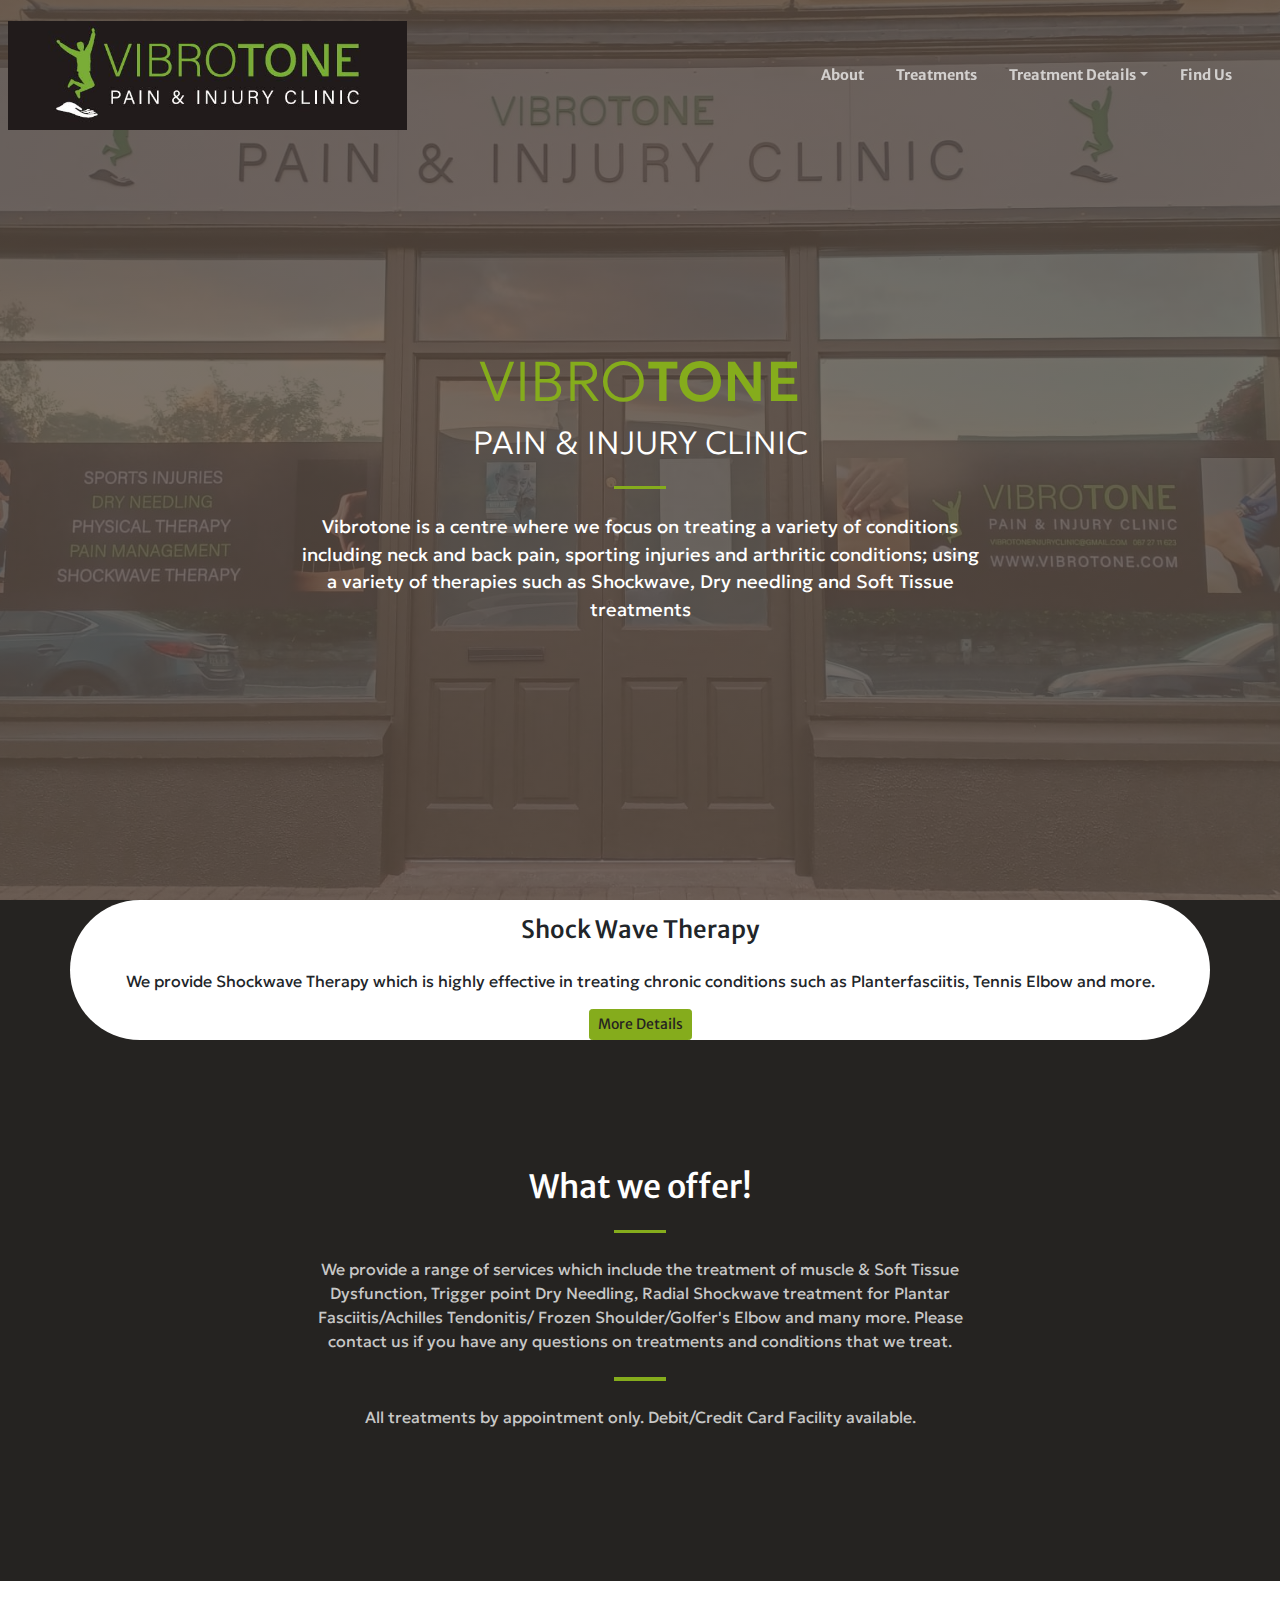
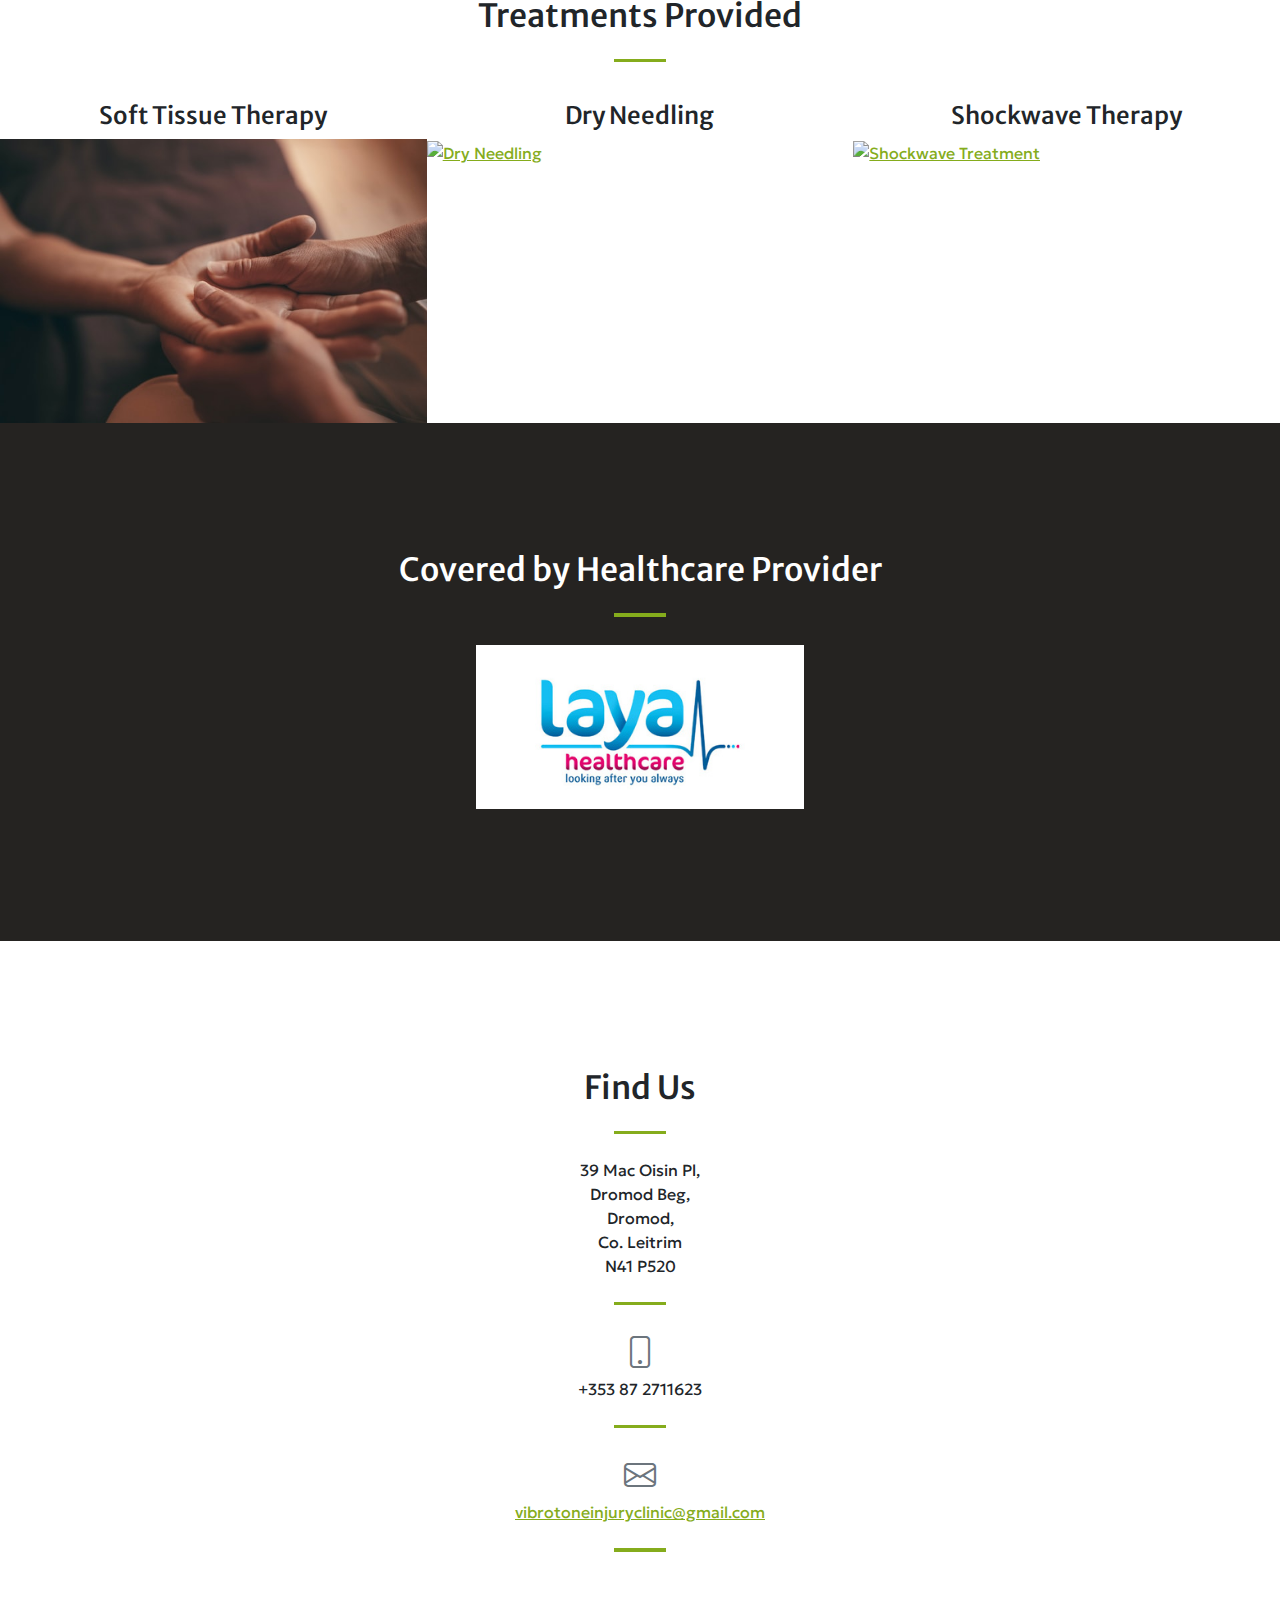
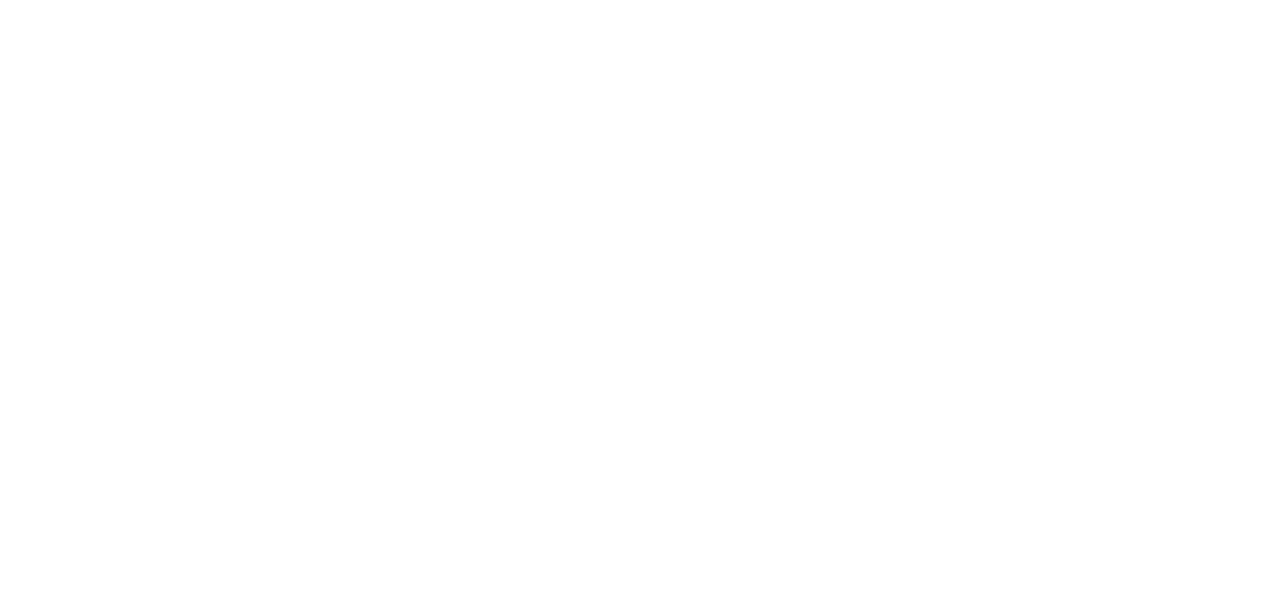
==== index.html @ 1db08a5d "save2" ====
<!DOCTYPE html>
<html lang="en">
    <head>
        <meta charset="utf-8" />
        <meta name="viewport" content="width=device-width, initial-scale=1, shrink-to-fit=no" />
        <meta name="description" content="Experience personalized care and rehabilitation at our leading physiotherapy clinic. Our expert therapist are dedicated to improving your mobility, relieving pain, and enhancing your overall well-being. Book your session today for a healthier, active lifestyle. " />
        <meta name="author" content="" />
        <title>Vibrotone.ie</title>
        <link rel="icon" type="image/png" sizes="32x32"  href="assets/favicon-32x32.png"/>
        <link rel="icon" type="image/png" sizes="16x16"  href="assets/favicon-16x16.png"/>
        <link rel="apple-touch-icon" sizes="180x180" href="assets/apple-touch-icon.png">
        
        <!-- Bootstrap Icons-->
        <link href="https://cdn.jsdelivr.net/npm/bootstrap-icons@1.5.0/font/bootstrap-icons.css" rel="stylesheet" />
        <!-- Google fonts-->
        <link href="https://fonts.googleapis.com/css?family=Merriweather+Sans:400,700,900" rel="stylesheet" />
        <link href="https://fonts.googleapis.com/css?family=Merriweather:100,200,400,300,300italic,400italic,700,700italic" rel="stylesheet" type="text/css" />
        <link href="https://fonts.googleapis.com/css2?family=Geologica:wght@100;200;300;400;500;600;700;800;900&display=swap" rel="stylesheet" type="text/css"/>
        <!-- SimpleLightbox plugin CSS-->
        <link href="https://cdnjs.cloudflare.com/ajax/libs/SimpleLightbox/2.1.0/simpleLightbox.min.css" rel="stylesheet" />
        <!-- Core theme CSS (includes Bootstrap)-->
        <link href="css/styles.css" rel="stylesheet" />
    </head>
    <body id="page-top">
        <!-- Navigation-->
        <nav class="navbar navbar-expand-lg navbar-light fixed-top py-3" id="mainNav">
            
                <a class="navbar-brand" href="#page-top">
                    <!--Club Logo-->
                    <img
                       src="assets/img/VibrotoneLogo.JPG"
                       class="d-inline-block logo"
                       alt="Vibrotone Logo"
                       loading="lazy"
                       
                       />
                 </a>
                 <div class="container px-4 px-lg-5">
                <!--  <a class="navbar-brand" href="#page-top">VIBROTONE Pain & Injury Clinic</a> -->
                <button class="navbar-toggler navbar-toggler-right" type="button" data-bs-toggle="collapse" data-bs-target="#navbarResponsive" aria-controls="navbarResponsive" aria-expanded="false" aria-label="Toggle navigation"><span class="navbar-toggler-icon"></span></button>
                <div class="collapse navbar-collapse" id="navbarResponsive">
                    <ul class="navbar-nav ms-auto my-2 my-lg-0">
                        <li class="nav-item"><a class="nav-link" href="#about">About</a></li>
            <!--            <li class="nav-item"><a class="nav-link" href="#services">COVID Safety</a></li>   -->
                        <li class="nav-item"><a class="nav-link" href="#treatments">Treatments</a></li>
                        <li class="nav-item dropdown treatment-nav">
                            <a class="nav-link dropdown-toggle" data-bs-toggle="dropdown" href="index.html#treatments" id="navbarDropdownMenuLink" role="button" aria-expanded="false">Treatment Details</a>
                            <ul class="dropdown-menu" aria-labelledby="navbarDropdownMenuLink">
                              <li class="nav-item"><a class="dropdown-item nav-link treatment-nav" href="shockwave.html">Shockwave</a></li>
                              <li><a class="dropdown-item nav-link treatment-nav" href="dry-needling.html">Dry Needling</a></li>
                              <li><a class="dropdown-item nav-link treatment-nav" href="soft-tissue.html">Soft Tissue</a></li>
                              </ul>
                          </li>
                        <li class="nav-item"><a class="nav-link" href="#contact">Find Us</a></li>
                    </ul>
                </div>
            </div>
        </nav>

        <!-- Masthead-->
        <header class="masthead">
            <div class="container px-4 px-lg-5 h-100">
                <div class="row gx-4 gx-lg-5 h-100 align-items-center justify-content-center text-center">
                    <div class="col-lg-8 align-self-end">
                        <h1 class="text-white font-weight-bold"><span class="vibro">VIBRO</span><span class="tone">TONE</span></h1><h2 class="text-white font-weight-bold pain">PAIN & INJURY CLINIC</h2>
                        <hr class="divider" />
                    </div>
                    <div class="col-lg-8 align-self-baseline">
                        <p class="text-white font-weight-bold">  Vibrotone is a centre where we focus on treating a variety of conditions including neck and back pain, sporting injuries and arthritic conditions;
                             using a variety of therapies such as Shockwave, Dry needling and Soft Tissue treatments</p>
                      <!--  <a class="btn btn-primary btn-xl" href="#about">Find Out More</a> -->
                    </div>
                </div>
            </div>
        </header>
         <!-- Call to action-->
         <section class="bg-primary">
            
            <div class="container text-center bg-white banner rounded-pill">
                
                <div class="col border-0 rounded-pill">
                <h4 class="mb-4 pt-3">Shock Wave Therapy</h4>
                <p class="text-dark-50 pb-3">We provide Shockwave Therapy which is highly effective in treating chronic conditions such as Planterfasciitis,
                 Tennis Elbow and more.
                </p>
                <p><a class="btn btn-dark btn-sm" href="shockwave.html">More Details</a></p>
                <p></p>
            </div>
        </div>
        
        </section>
        
        <!-- About-->
        <section class="page-section bg-primary" id="about">
            <div class="container px-4 px-lg-5">
                <div class="row gx-4 gx-lg-5 justify-content-center">
                    <div class="col-lg-8 text-center">
                        <h2 class="text-white mt-0">What we offer!</h2>
                        <hr class="divider divider-light" />
                        <p class="text-white-75 mb-4">We provide a range of services which include the treatment of muscle & Soft Tissue Dysfunction, Trigger point Dry Needling, Radial Shockwave treatment for Plantar Fasciitis/Achilles Tendonitis/ Frozen Shoulder/Golfer's Elbow and many more.
                             Please contact us if you have any questions on treatments and conditions that we treat.</p>
                        <hr class="divider divider-light" />
                        <p class="text-white-75 mb-4">All treatments by appointment only. Debit/Credit Card Facility available.</p>     
                       <!-- <a class="btn btn-light btn-xl" href="#services">Get Started!</a> -->
                    </div>
                </div>
            </div>
        </section>
        
        
        <!-- Treatment types-->
        <div id="treatments">
            <div class="container-fluid p-0">
                <h2 class="text-center mt-0 pt-3">Treatments Provided</h2>
                <hr class="divider" />
                <div class="row g-0">
                    <div class="col-lg-4 col-sm-6">
                        <h4 class="text-center mt-0 pt-3">Soft Tissue Therapy</h4>
                        <a class="portfolio-box" href="soft-tissue.html" title="Soft Tissue Treatment">
                            <img class="img-fluid" src="assets/img/portfolio/thumbnails/1.jpg" alt="Soft Tissue Treatment" />
                        </a>
                    </div>
                    <div class="col-lg-4 col-sm-6">
                        <h4 class="text-center mt-0 pt-3">Dry Needling</h4>
                        <a class="portfolio-box" href="dry-needling.html" title="Dry Needling">
                            <img class="img-fluid" src="assets/img/dry-needling.jpg" alt="Dry Needling" />
                        </a>
                    </div>
                    <div class="col-lg-4 col-sm-6">
                        <h4 class="text-center mt-0 pt-3">Shockwave Therapy</h4>
                        <a class="portfolio-box" href="shockwave.html" title="Shockwave">
                            <img class="img-fluid" src="assets/img/shockwave.jpg" alt="Shockwave Treatment" />                
                        </a>
                    </div>
                </div>
            </div>
        </div>
<!--
            
            <section class="page-section" id="services">
                <div class="container px-4 px-lg-5">
                    <h2 class="text-center mt-0">COVID Compliant</h2>
                    <hr class="divider" />
                    <div class="row gx-4 gx-lg-5">
                        <div class="col-lg-3 col-md-6 text-center">
                            <div class="mt-5">
                                <div class="mb-2"><i class="bi bi-calendar-check fs-1 text-primary"></i></div>
                                <h3 class="h4 mb-2">Appointment required.</h3>
                                
                    
                            </div>
                        </div>
                        <div class="col-lg-3 col-md-6 text-center">
                            <div class="mt-5">
                                <div class="mb-2"><i class="bi bi-hand-thumbs-up fs-1 text-primary"></i></div>
                                <h3 class="h4 mb-2">Mask required &</h3>
                                <h3 class="h4 mb-2">Staff wear masks.</h3>
                                <p class="text-muted mb-0">
                            </div>
                        </div>
                        <div class="col-lg-3 col-md-6 text-center">
                            <div class="mt-5">
                                <div class="mb-2"><i class="bi bi-thermometer-low fs-1 text-primary"></i></div>
                                <h3 class="h4 mb-2">Temperature check required.</h3>
                            
                                
                            </div>
                        </div>
                        <div class="col-lg-3 col-md-6 text-center">
                            <div class="mt-5">
                                <div class="mb-2"><i class="bi-heart fs-1 text-primary"></i></div>
                                <h3 class="h4 mb-2">Staff required to disinfect surfaces between visits.</h3>
                            </div>
                        </div>
                    </div>
                </div>
            </section>
 -->
        <!-- About-->
        <section class="page-section bg-primary" id="healthcare">
            <div class="container px-4 px-lg-5">
                <div class="row gx-4 gx-lg-5 justify-content-center">
                    <div class="col-lg-8 text-center">
                        <h2 class="text-white mt-0">Covered by Healthcare Provider</h2>
                        <hr class="divider divider-light" />
                    <div>
                        <div class="row justify-content-center">
                            <div class="col-sm col-lg-6 my-1">
                                <a href="https://www.layahealthcare.ie/" title="Laya Healthcare" target="_blank" >
                                    <img class="img-fluid" src="assets/img/laya-healthcare-logo.jpg" alt="laya-healthcare-logo" />
                                    <div class="portfolio-box-caption">
                                    
                                    </div>
                                </a>
                            </div>
       <!--                   <div class="col-sm col-lg-6 my-1">
                                <a href="https://www.irishlifehealth.ie/" title="Irish Life Health" target="_blank">
                                    <img class="img-fluid" src="assets/img/irish-life-health-logo.jpg" alt="irish-life-logo" />
                                    <div class="portfolio-box-caption">
                                        
                                    </div>
                                </a>
                            </div>
                        </div>
                    </div>
                </div>
            </div> -->  
        </section>

        <section class="page-section" id="contact">
            <div class="container px-4 px-lg-5">
                <div class="row gx-4 gx-lg-5 justify-content-center">
                    <div class="col-lg-8 col-xl-6 text-center">
                        <h2 class="mt-0">Find Us</h2>
                        <hr class="divider" />
                        </p><p>39 Mac Oisin Pl,</p><p>Dromod Beg,</p><p>Dromod,</p><p>Co. Leitrim</p><p>N41 P520</p>
                        <hr class="divider" />
                        <i class="bi-phone fs-2 mb-3 text-muted"></i>
                        <div>+353 87 2711623</div>
                        <hr class="divider" />
                        <i class="bi-envelope fs-2 mb-3 text-muted"></i>
                        <div>
                        <a href="mailto:vibrotoneinjuryclinic@gmail.com">vibrotoneinjuryclinic@gmail.com</a>
                        </div>
                    </div>
                </div>
                <hr class="divider" />
                <div class="row gx-4 gx-lg-5 justify-content-center">
                    <div class="col-lg-5 text-center mb-5 mb-lg-0 iframe-container align-self-center">

                    
                    
                        <iframe class="responsive-iframe" src="https://www.google.com/maps/embed?pb=!1m18!1m12!1m3!1d2353.0445538648332!2d-7.925080484182353!3d53.85985568008985!2m3!1f0!2f0!3f0!3m2!1i1024!2i768!4f13.1!3m3!1m2!1s0x485e81a0e0206899%3A0xa875a66b9c2d3978!2sVibrotone%20Health%20%26%20Fitness%20centre!5e0!3m2!1sen!2sie!4v1625604069751!5m2!1sen!2sie" width="600" height="450" style="border:0;" allowfullscreen="" loading="lazy"></iframe>

                     </div>
                </div>
            </div>
            </div>

        </section>
        <!--
        <footer class="bg-light py-5">
            <div class="container px-4 px-lg-5"><div class="small text-center text-muted">VIBROTONE Pain & Inury Clinic</p><p>39 Mac Oisin Pl,</p><p>Dromod Beg,</p><p>Dromod,</p><p>Co. Leitrim</p><p>N41 P520</p></div>
            <div class="small text-center text-muted">+353 87 2711623</div><a class="small text-center text-muted" href="mailto:vibrotoneinjuryclinic@gmail.com">vibrotoneinjuryclinic@gmail.com</a>
        </div>
        </footer>
        -->
        <!-- Bootstrap core JS-->
        <script src="https://cdn.jsdelivr.net/npm/bootstrap@5.0.2/dist/js/bootstrap.bundle.min.js"></script>
        <!-- SimpleLightbox plugin JS-->
        <script src="https://cdnjs.cloudflare.com/ajax/libs/SimpleLightbox/2.1.0/simpleLightbox.min.js"></script>
        <!-- Core theme JS-->
        <script src="js/scripts.js"></script>
        <!-- * * * * * * * * * * * * * * * * * * * * * * * * * * * * * * * * * * * * * * * *-->
        <!-- * *                               SB Forms JS                               * *-->
        <!-- * * Activate your form at https://startbootstrap.com/solution/contact-forms * *-->
        <!-- * * * * * * * * * * * * * * * * * * * * * * * * * * * * * * * * * * * * * * * *-->
        <script src="https://cdn.startbootstrap.com/sb-forms-latest.js"></script>
    </body>
</html>
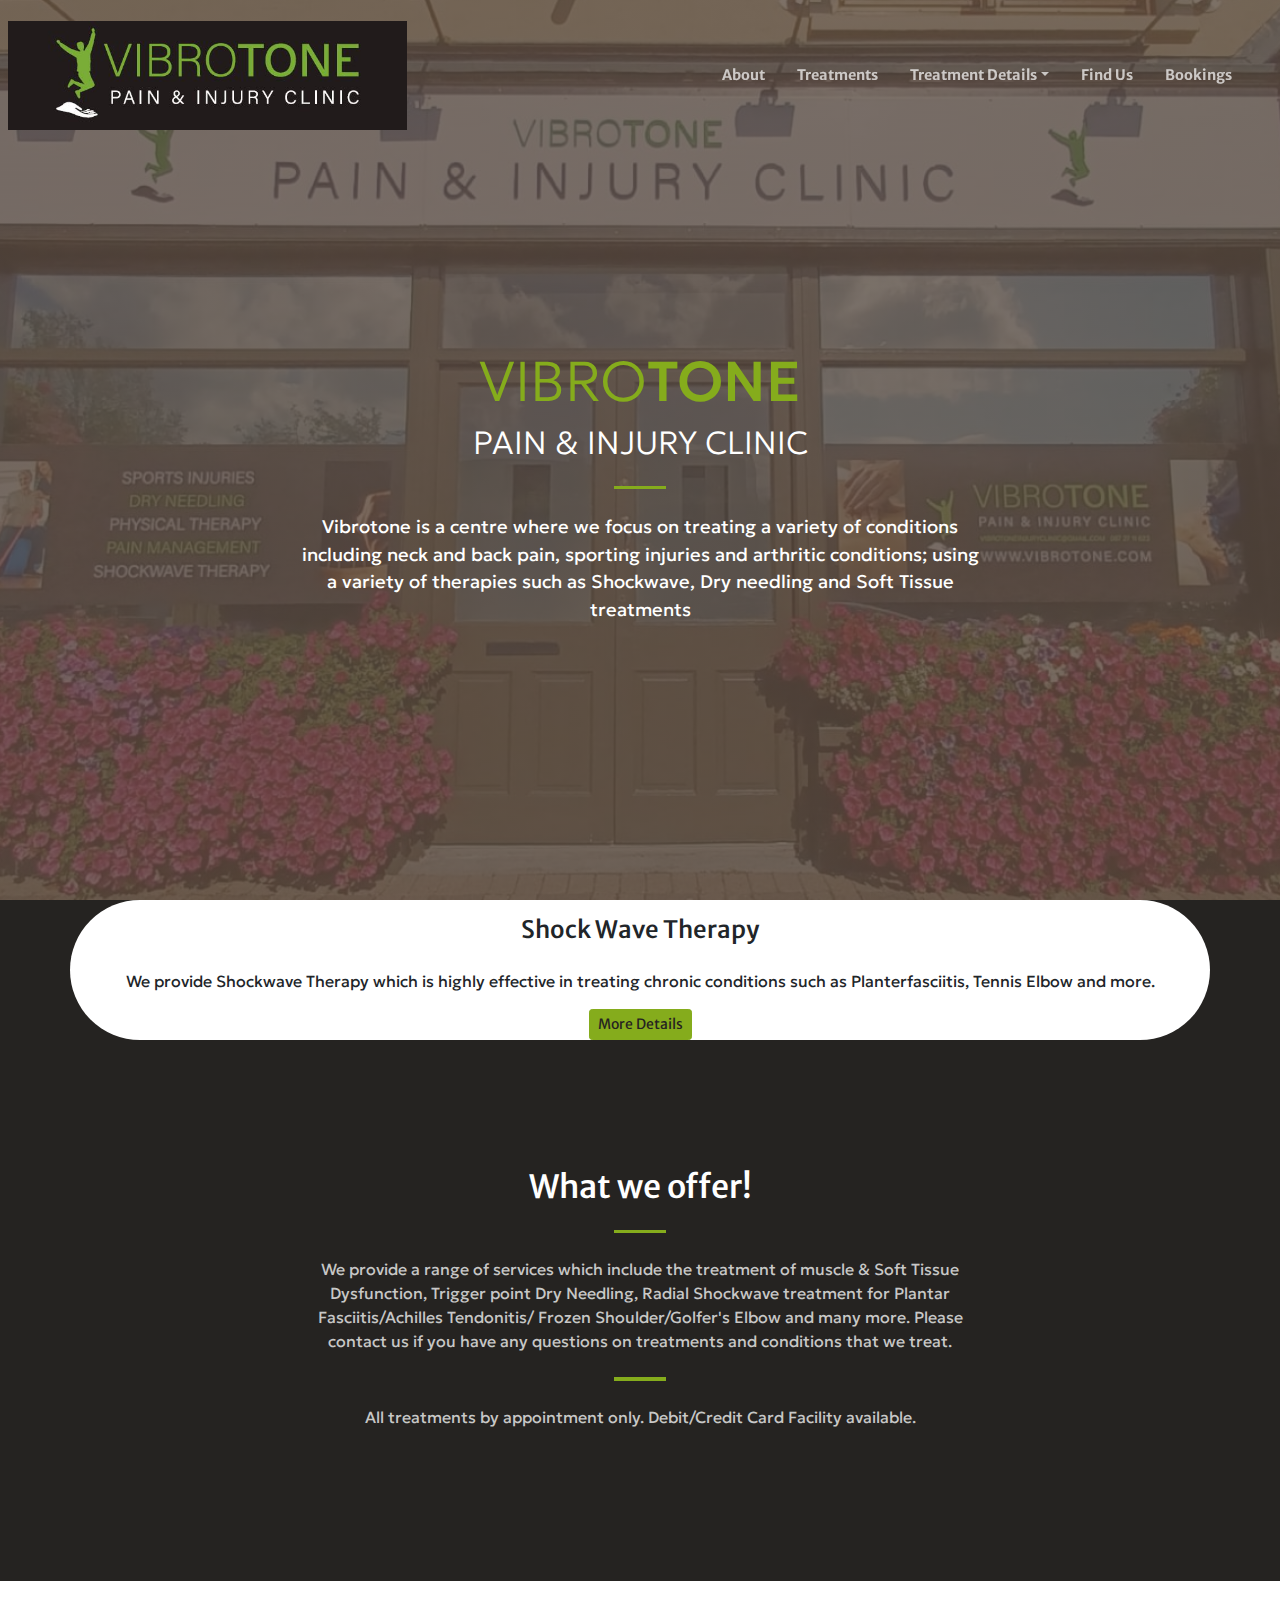
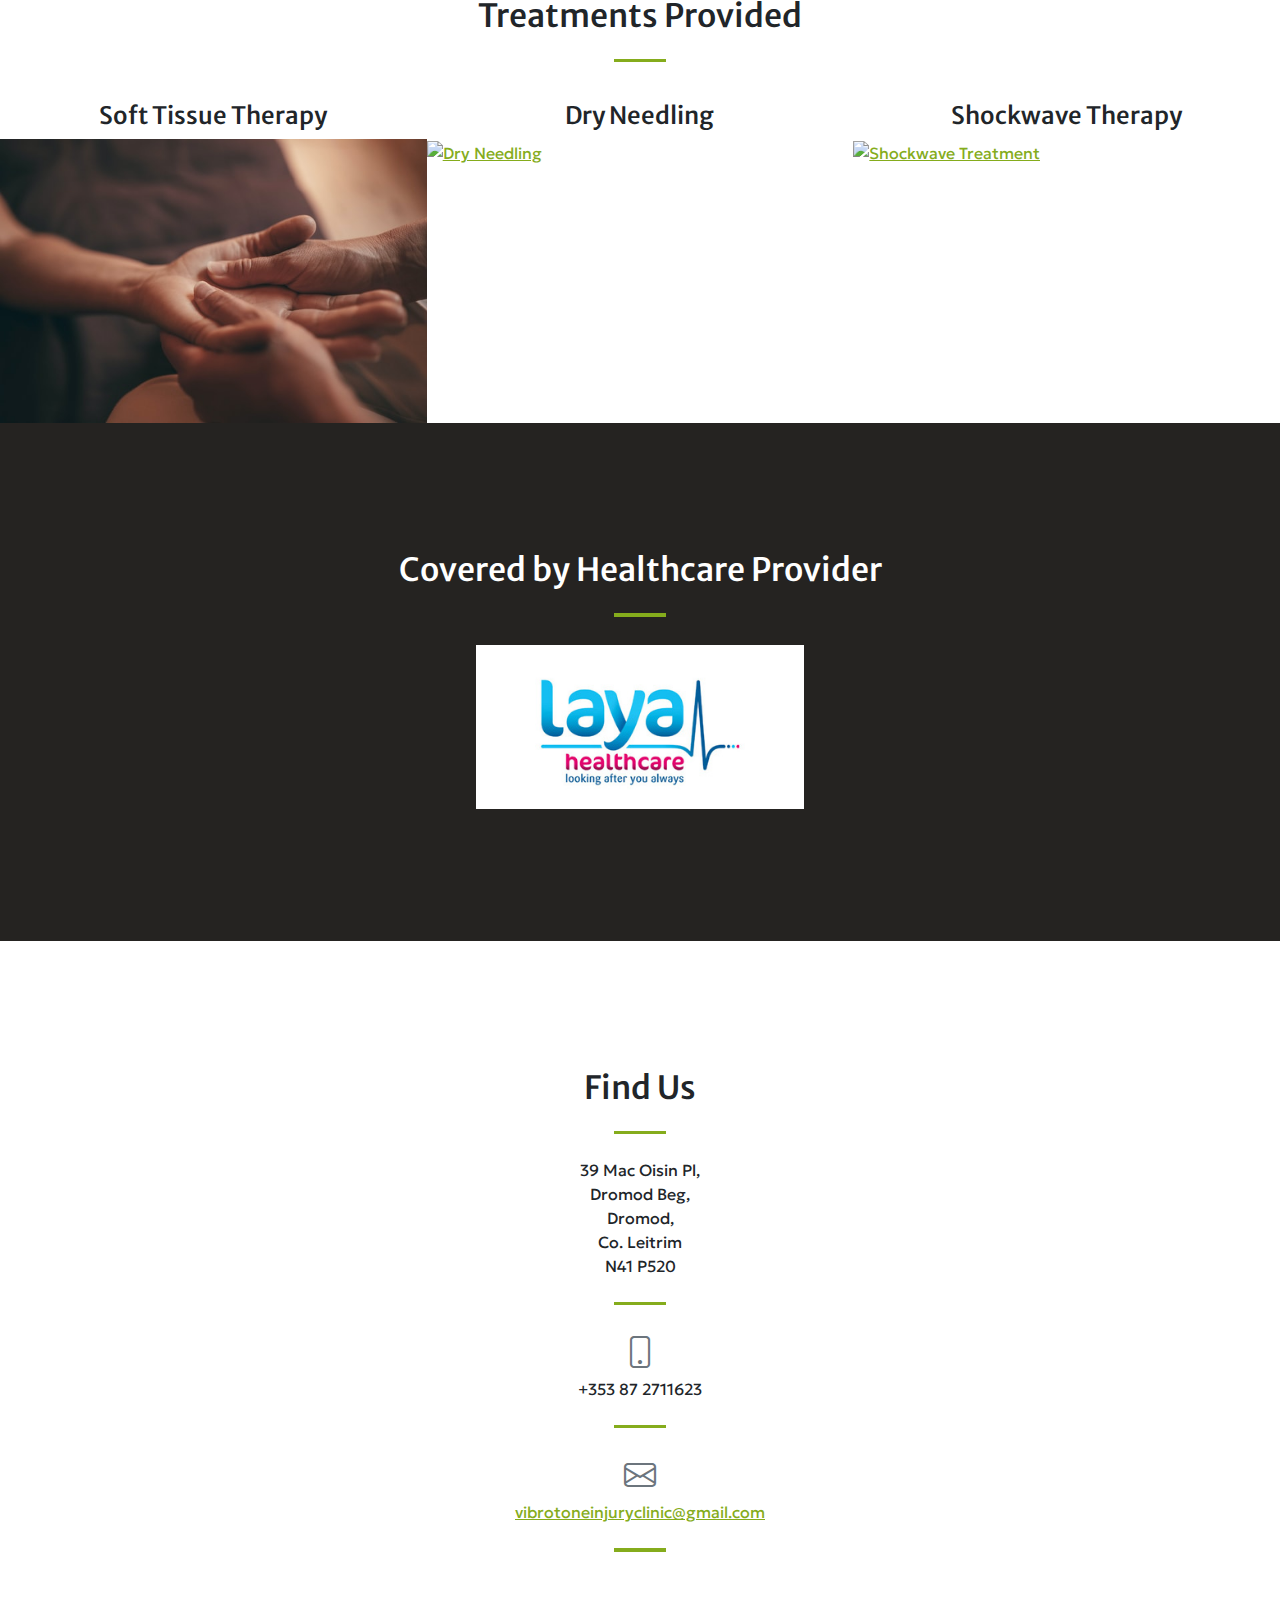
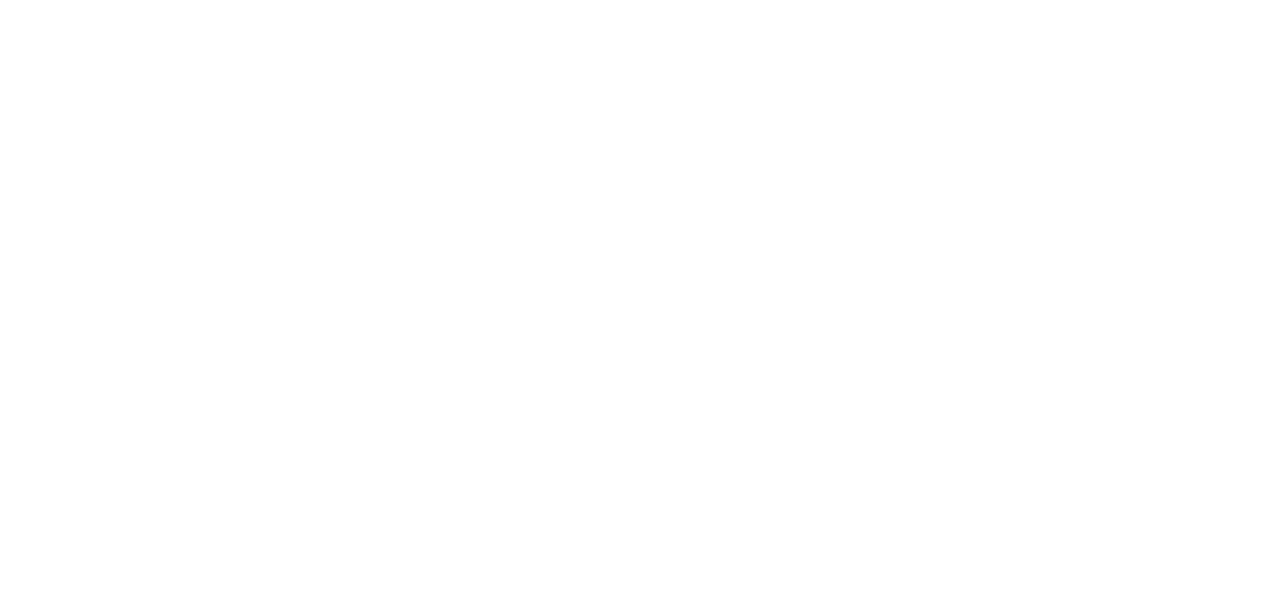
==== commit c64be51d: "Added in Cliniko link for the Booking page" ====
--- a/index.html
+++ b/index.html
@@ -9,6 +9,8 @@
         <link rel="icon" type="image/png" sizes="32x32"  href="assets/favicon-32x32.png"/>
         <link rel="icon" type="image/png" sizes="16x16"  href="assets/favicon-16x16.png"/>
         <link rel="apple-touch-icon" sizes="180x180" href="assets/apple-touch-icon.png">
+        <!-- Cookies consent banner script-->
+        <script src="https://cmp.osano.com/16CTJwTocBMcI2xxj/13d4bc84-9ef8-4658-a67e-0f0a0fb58830/osano.js"></script>
         
         <!-- Bootstrap Icons-->
         <link href="https://cdn.jsdelivr.net/npm/bootstrap-icons@1.5.0/font/bootstrap-icons.css" rel="stylesheet" />
@@ -52,6 +54,7 @@
                               </ul>
                           </li>
                         <li class="nav-item"><a class="nav-link" href="#contact">Find Us</a></li>
+                        <li class="nav-item"><a class="nav-link" href="booking.html">Bookings</a></li>
                     </ul>
                 </div>
             </div>
@@ -236,7 +239,6 @@
                 </div>
             </div>
             </div>
-
         </section>
         <!--
         <footer class="bg-light py-5">
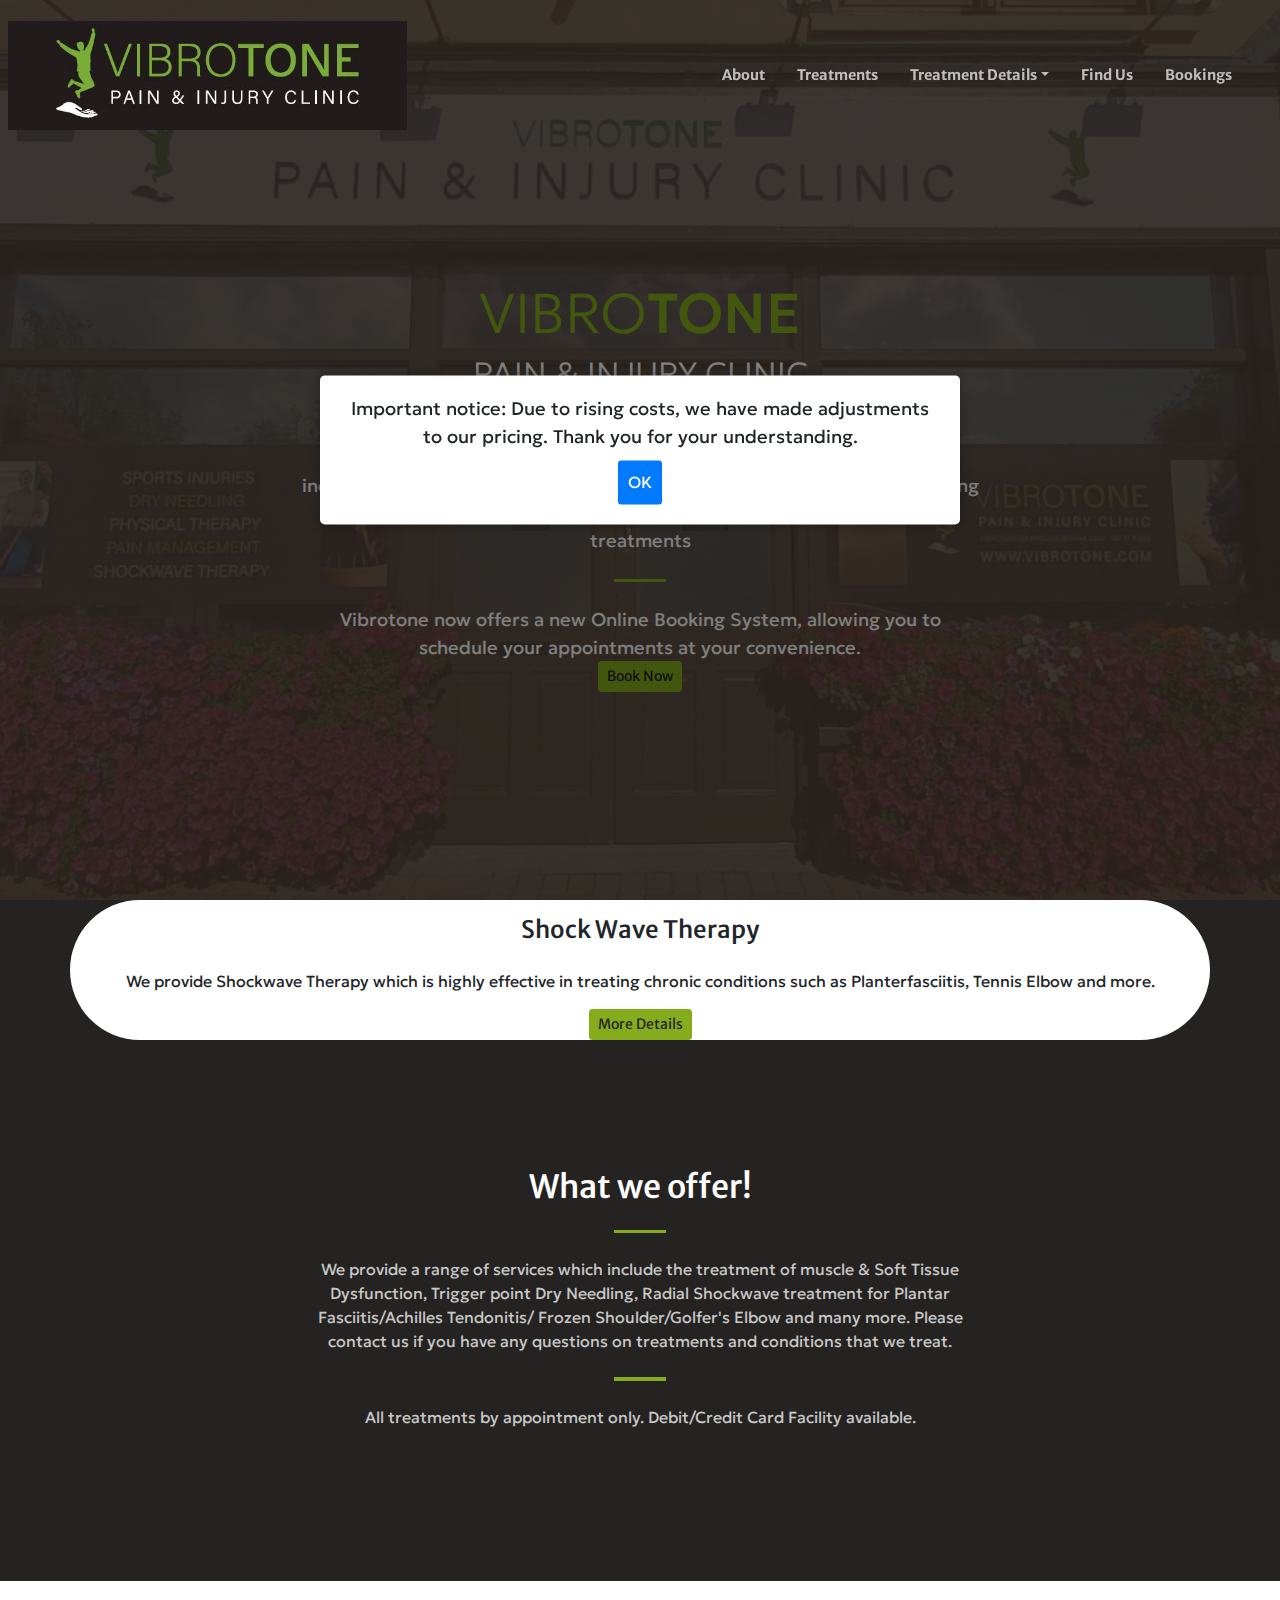
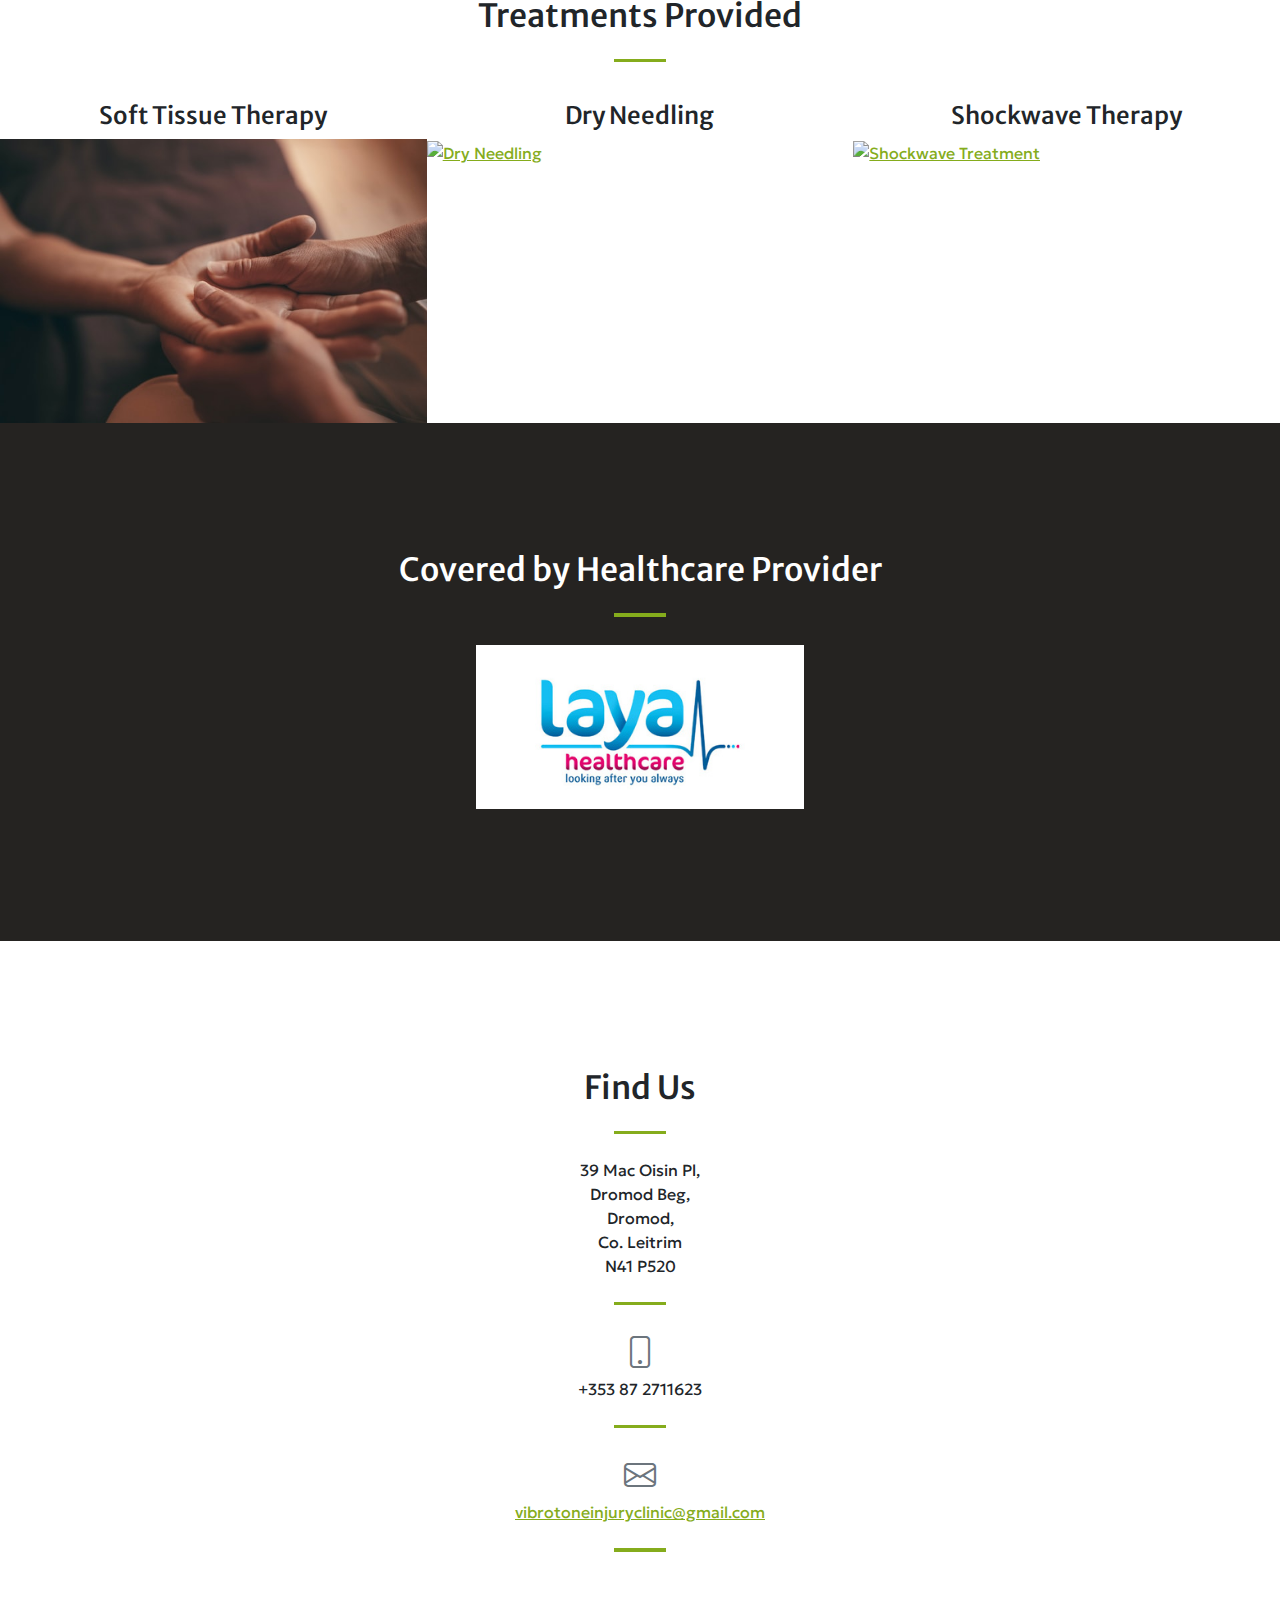
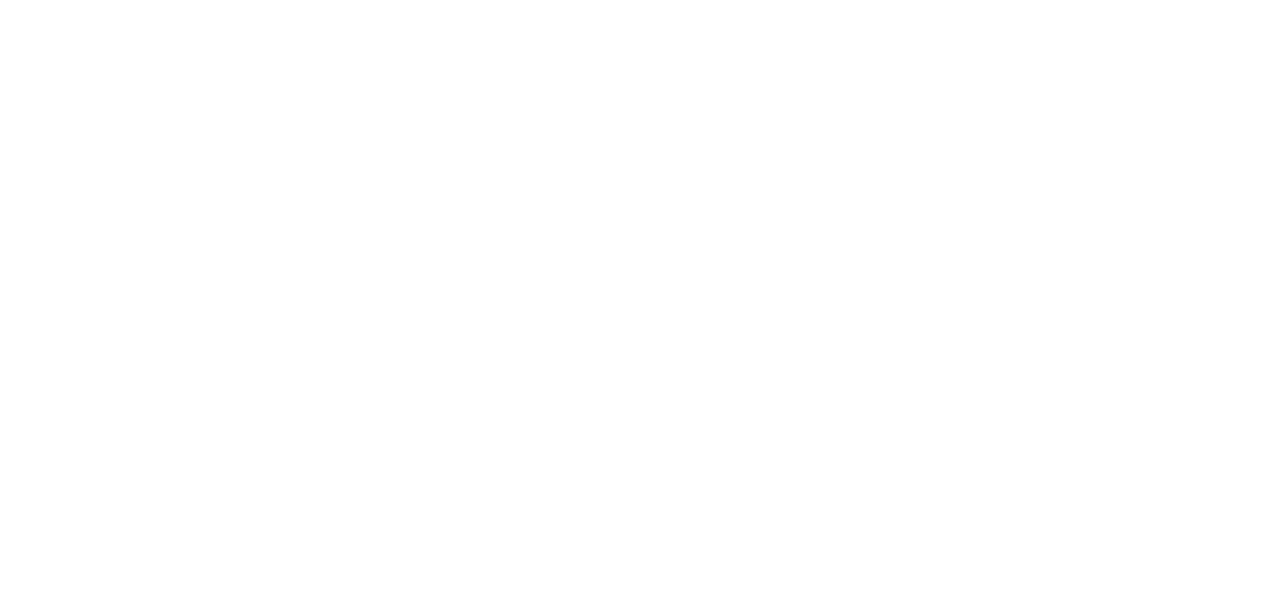
==== commit ffb7e960: "Added details to main page for new Online booking and button. Also added popup notice for price incr" ====
--- a/index.html
+++ b/index.html
@@ -59,9 +59,14 @@
                 </div>
             </div>
         </nav>
-
+        
         <!-- Masthead-->
         <header class="masthead">
+            <div class="overlay" id="overlay"></div>
+        <div class="popup" id="popup">
+            <p>Important notice: Due to rising costs, we have made adjustments to our pricing. Thank you for your understanding.</p>
+            <button onclick="closePopup()">OK</button>
+        </div>
             <div class="container px-4 px-lg-5 h-100">
                 <div class="row gx-4 gx-lg-5 h-100 align-items-center justify-content-center text-center">
                     <div class="col-lg-8 align-self-end">
@@ -72,6 +77,11 @@
                         <p class="text-white font-weight-bold">  Vibrotone is a centre where we focus on treating a variety of conditions including neck and back pain, sporting injuries and arthritic conditions;
                              using a variety of therapies such as Shockwave, Dry needling and Soft Tissue treatments</p>
                       <!--  <a class="btn btn-primary btn-xl" href="#about">Find Out More</a> -->
+                      <hr class="divider" />
+                      <p class="text-white font-weight-bold">Vibrotone now offers a new Online Booking System, allowing you to schedule your appointments at your convenience. </p>
+                      <p>   </p>
+                      <p><a class="btn btn-dark btn-sm" href="booking.html">Book Now</a></p>
+                      
                     </div>
                 </div>
             </div>
@@ -253,6 +263,17 @@
         <script src="https://cdnjs.cloudflare.com/ajax/libs/SimpleLightbox/2.1.0/simpleLightbox.min.js"></script>
         <!-- Core theme JS-->
         <script src="js/scripts.js"></script>
+
+        <script>
+            window.onload = function() {
+                document.getElementById("popup").style.display = "block";
+                document.getElementById("overlay").style.display = "block";
+            };
+            function closePopup() {
+                document.getElementById("popup").style.display = "none";
+                document.getElementById("overlay").style.display = "none";
+            }
+        </script>
         <!-- * * * * * * * * * * * * * * * * * * * * * * * * * * * * * * * * * * * * * * * *-->
         <!-- * *                               SB Forms JS                               * *-->
         <!-- * * Activate your form at https://startbootstrap.com/solution/contact-forms * *-->
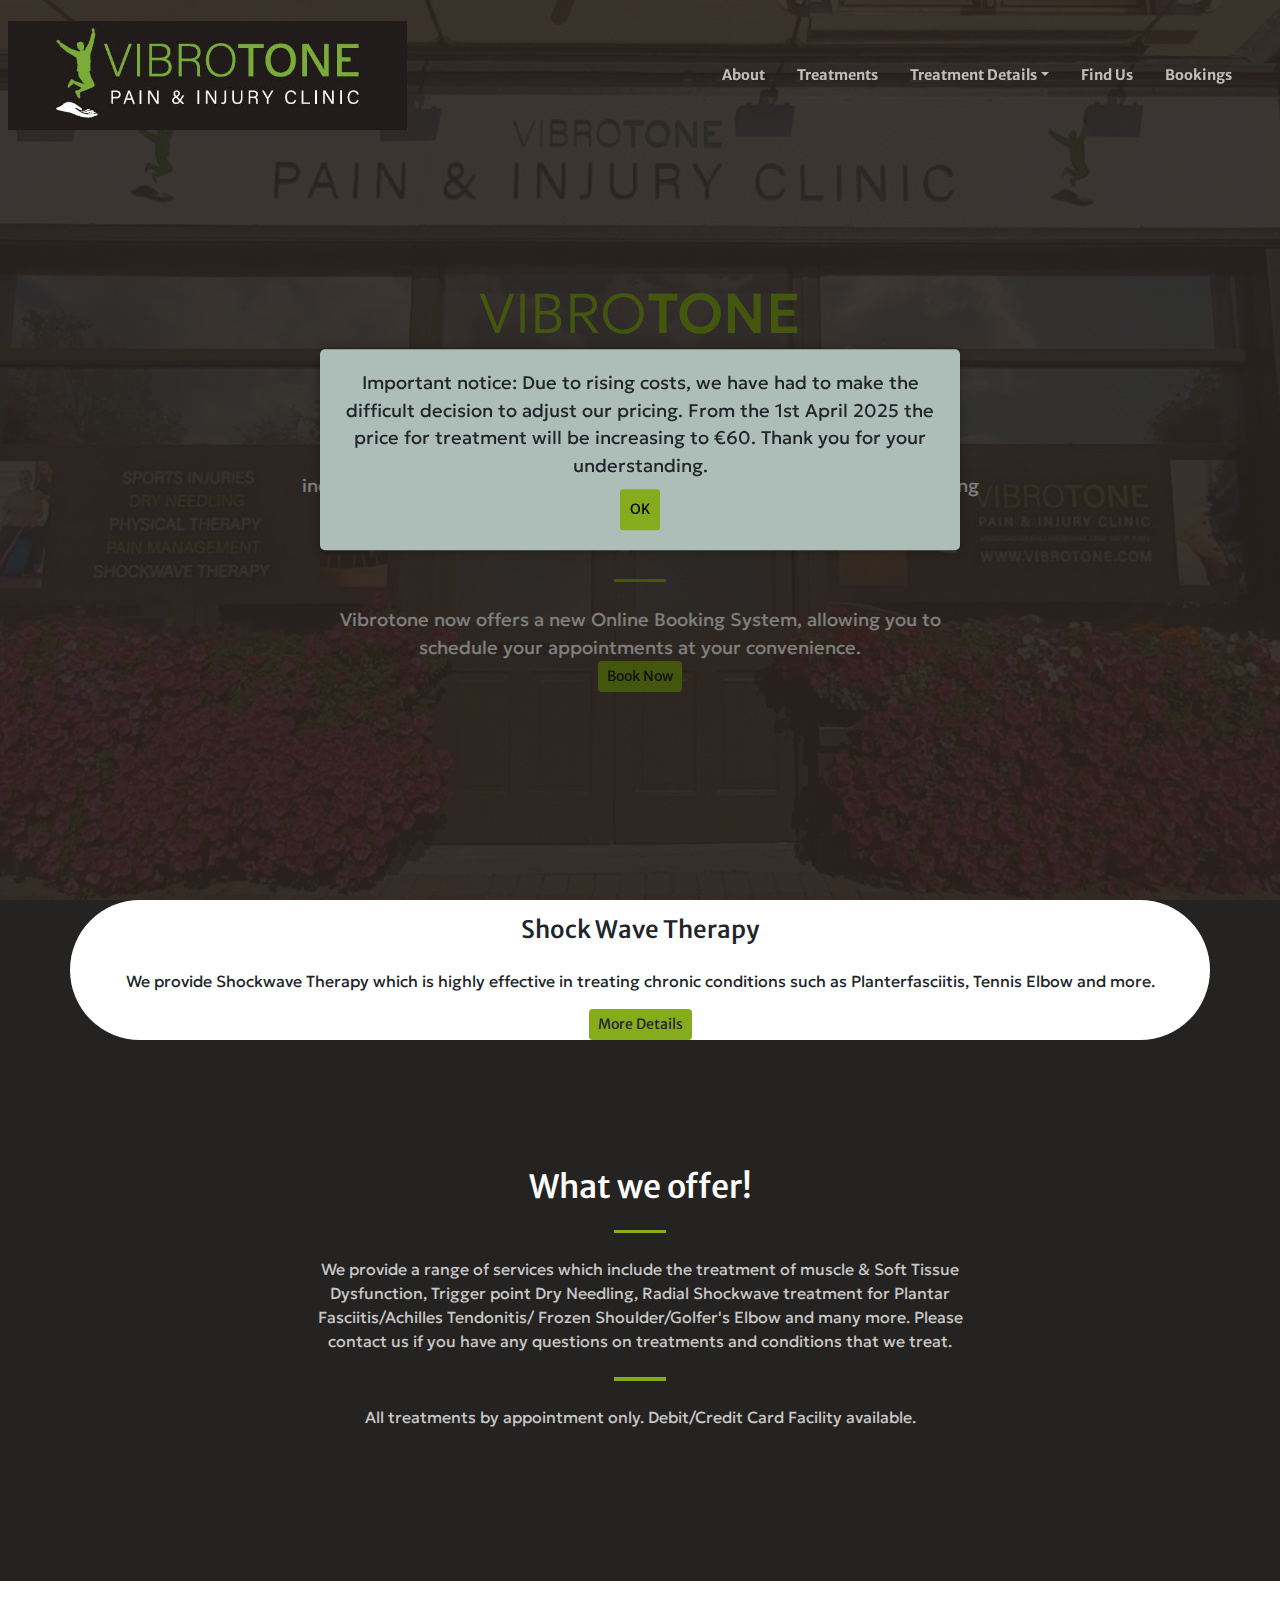
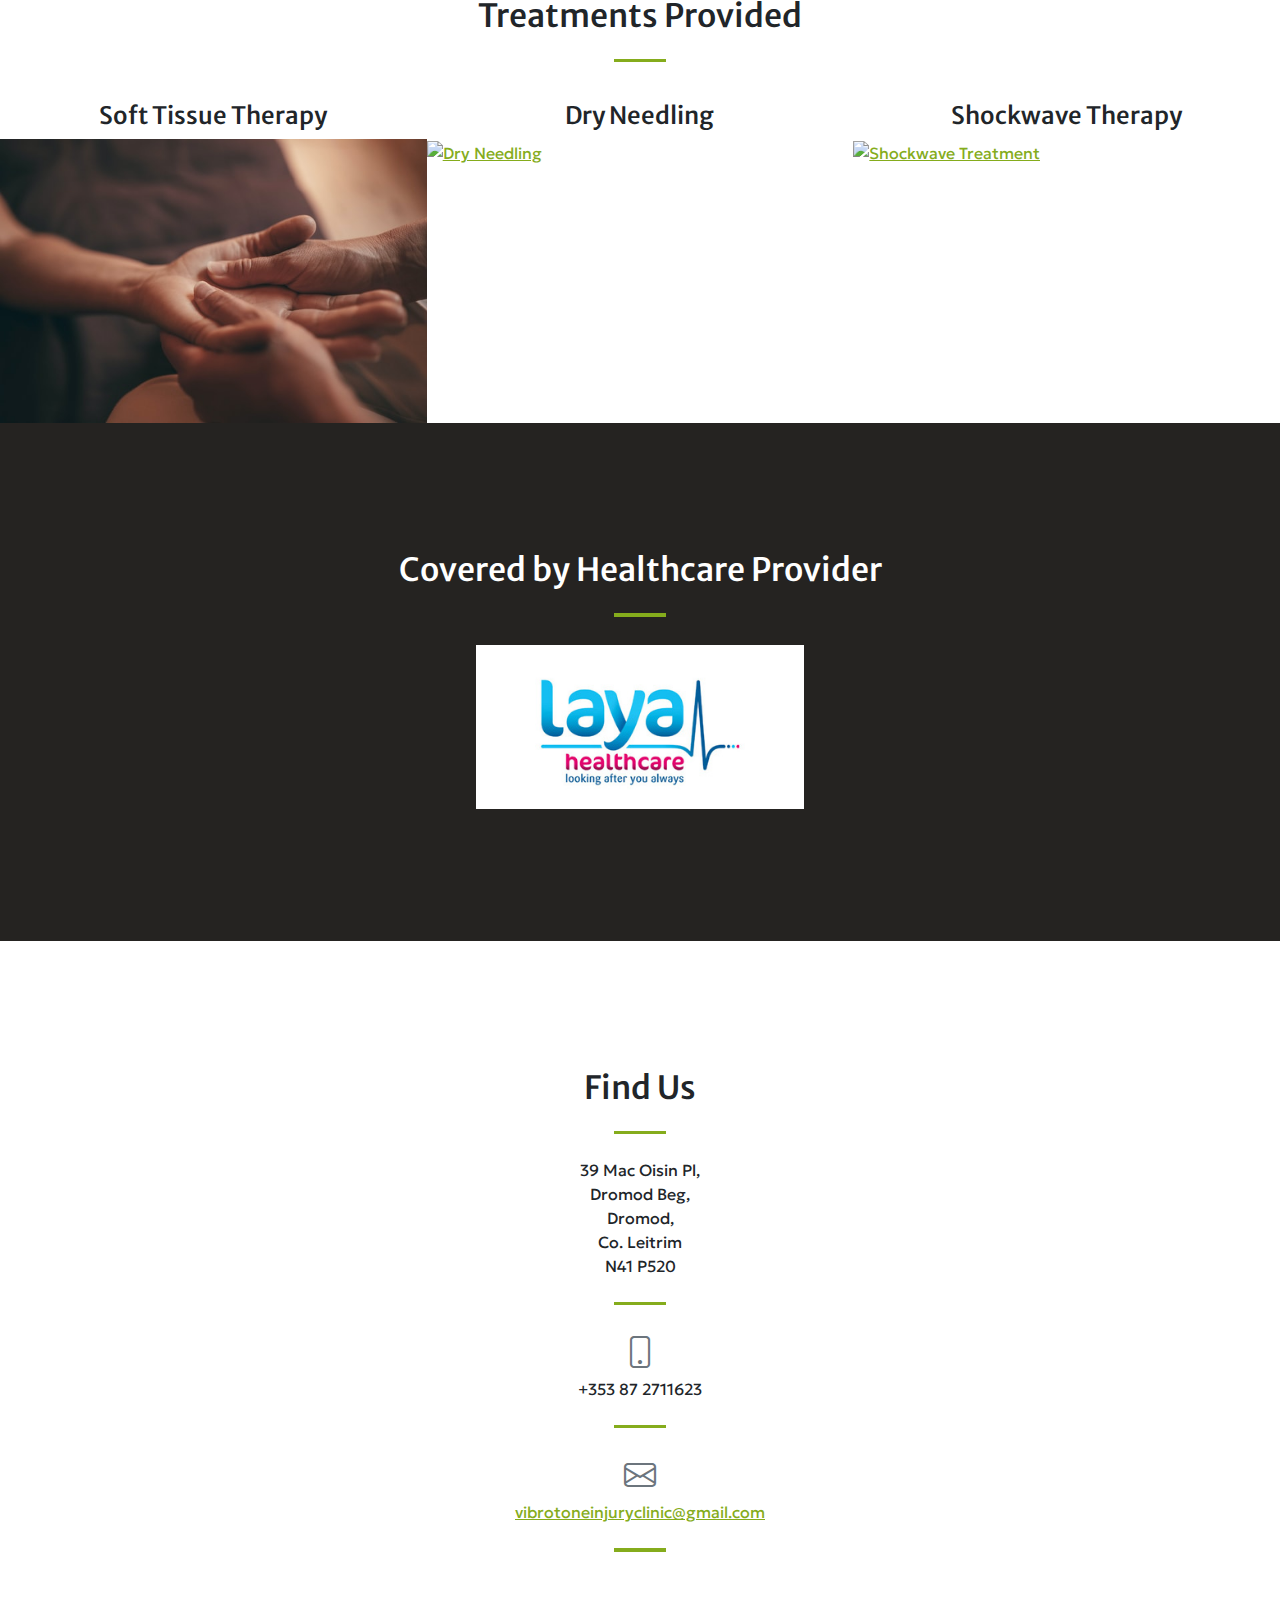
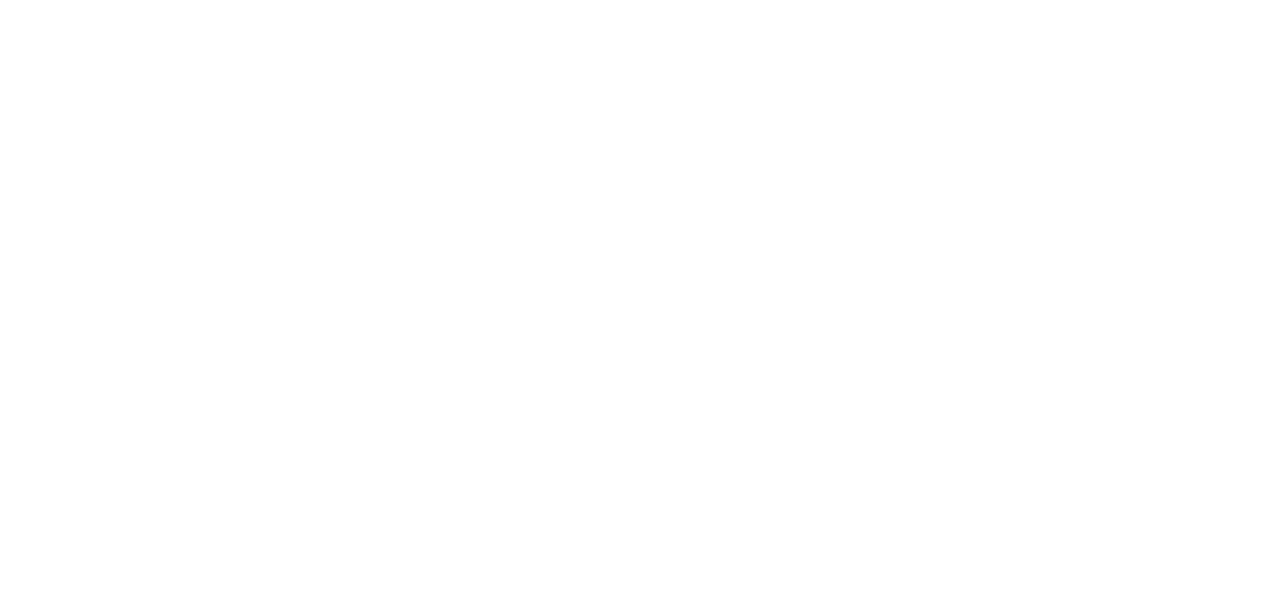
==== commit 5c49078d: "Updated colors on Price increase popup to match website theme" ====
--- a/index.html
+++ b/index.html
@@ -64,8 +64,9 @@
         <header class="masthead">
             <div class="overlay" id="overlay"></div>
         <div class="popup" id="popup">
-            <p>Important notice: Due to rising costs, we have made adjustments to our pricing. Thank you for your understanding.</p>
-            <button onclick="closePopup()">OK</button>
+            <p>Important notice: Due to rising costs, we have had to make the difficult decision to adjust our pricing. From the 1st April 2025 the price for treatment 
+                will be increasing to €60. Thank you for your understanding.</p>
+            <button class="btn btn-dark btn-sm" onclick="closePopup()">OK</button>
         </div>
             <div class="container px-4 px-lg-5 h-100">
                 <div class="row gx-4 gx-lg-5 h-100 align-items-center justify-content-center text-center">
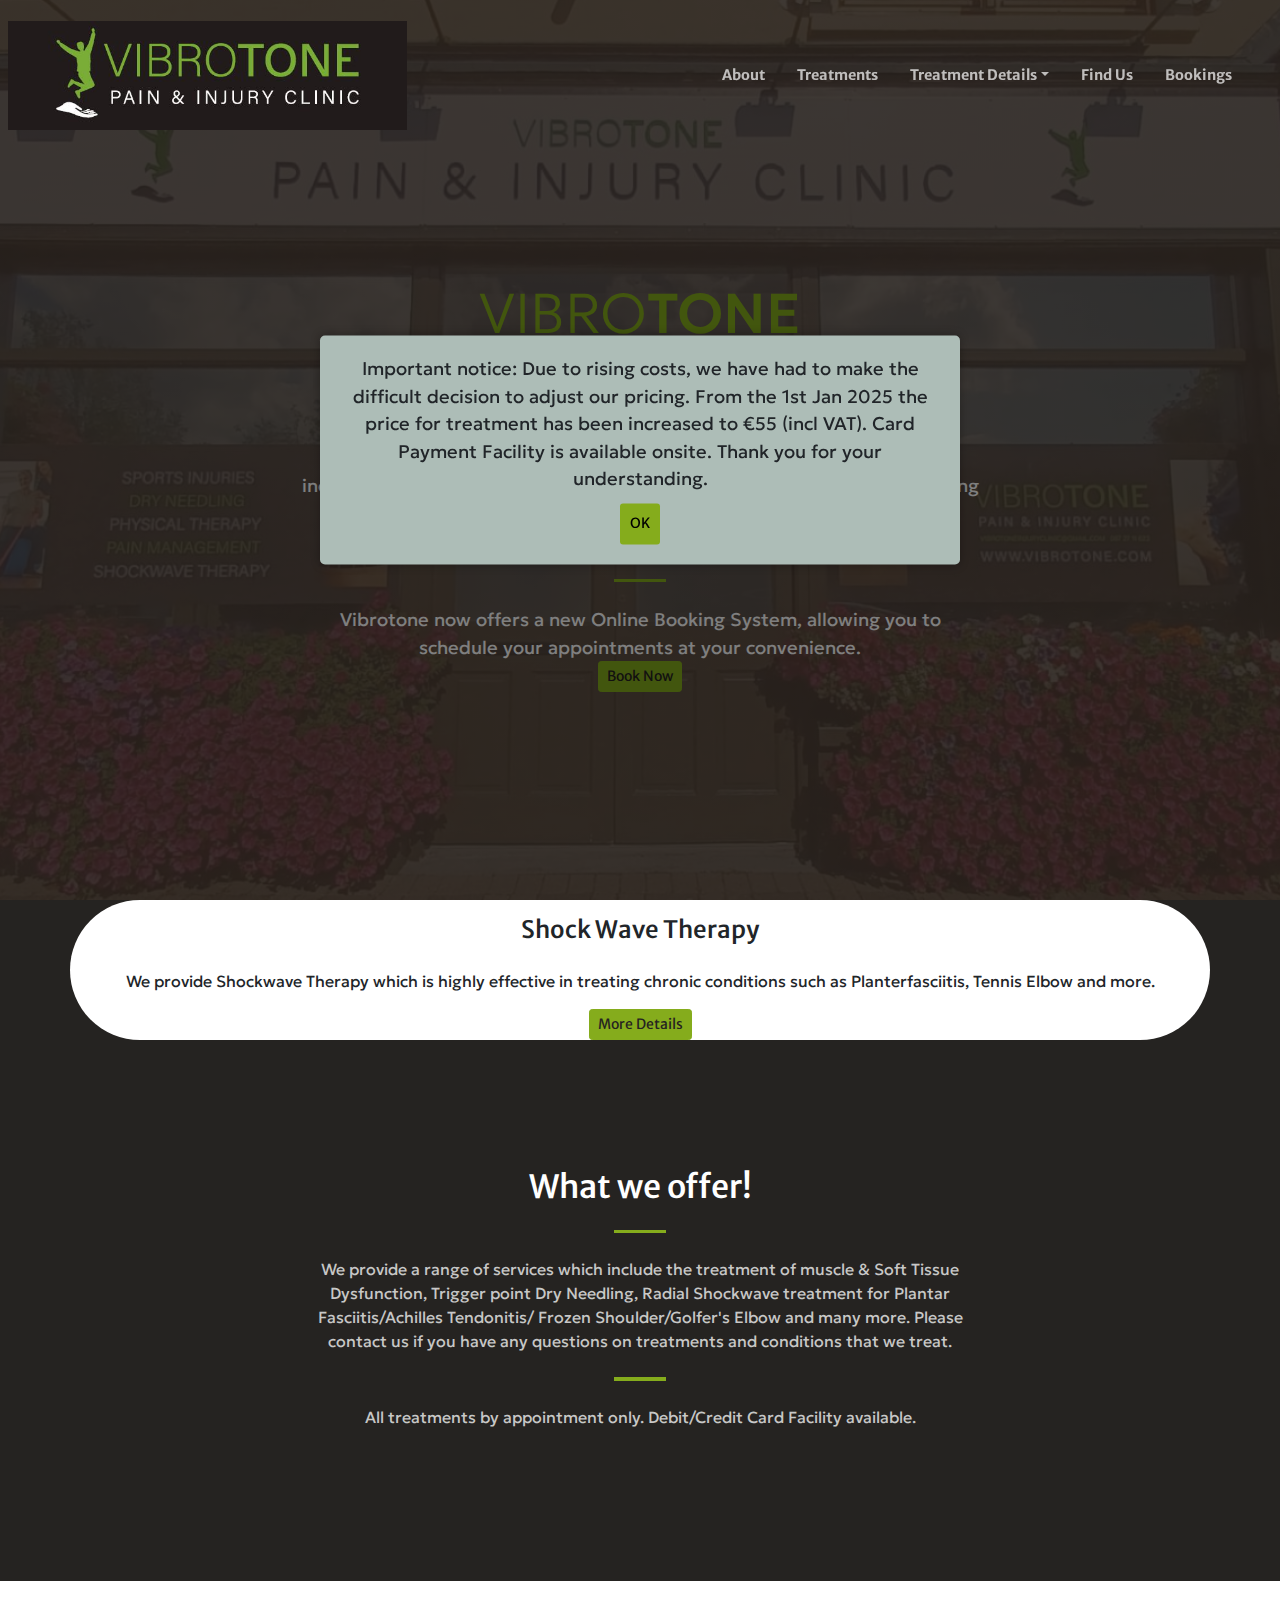
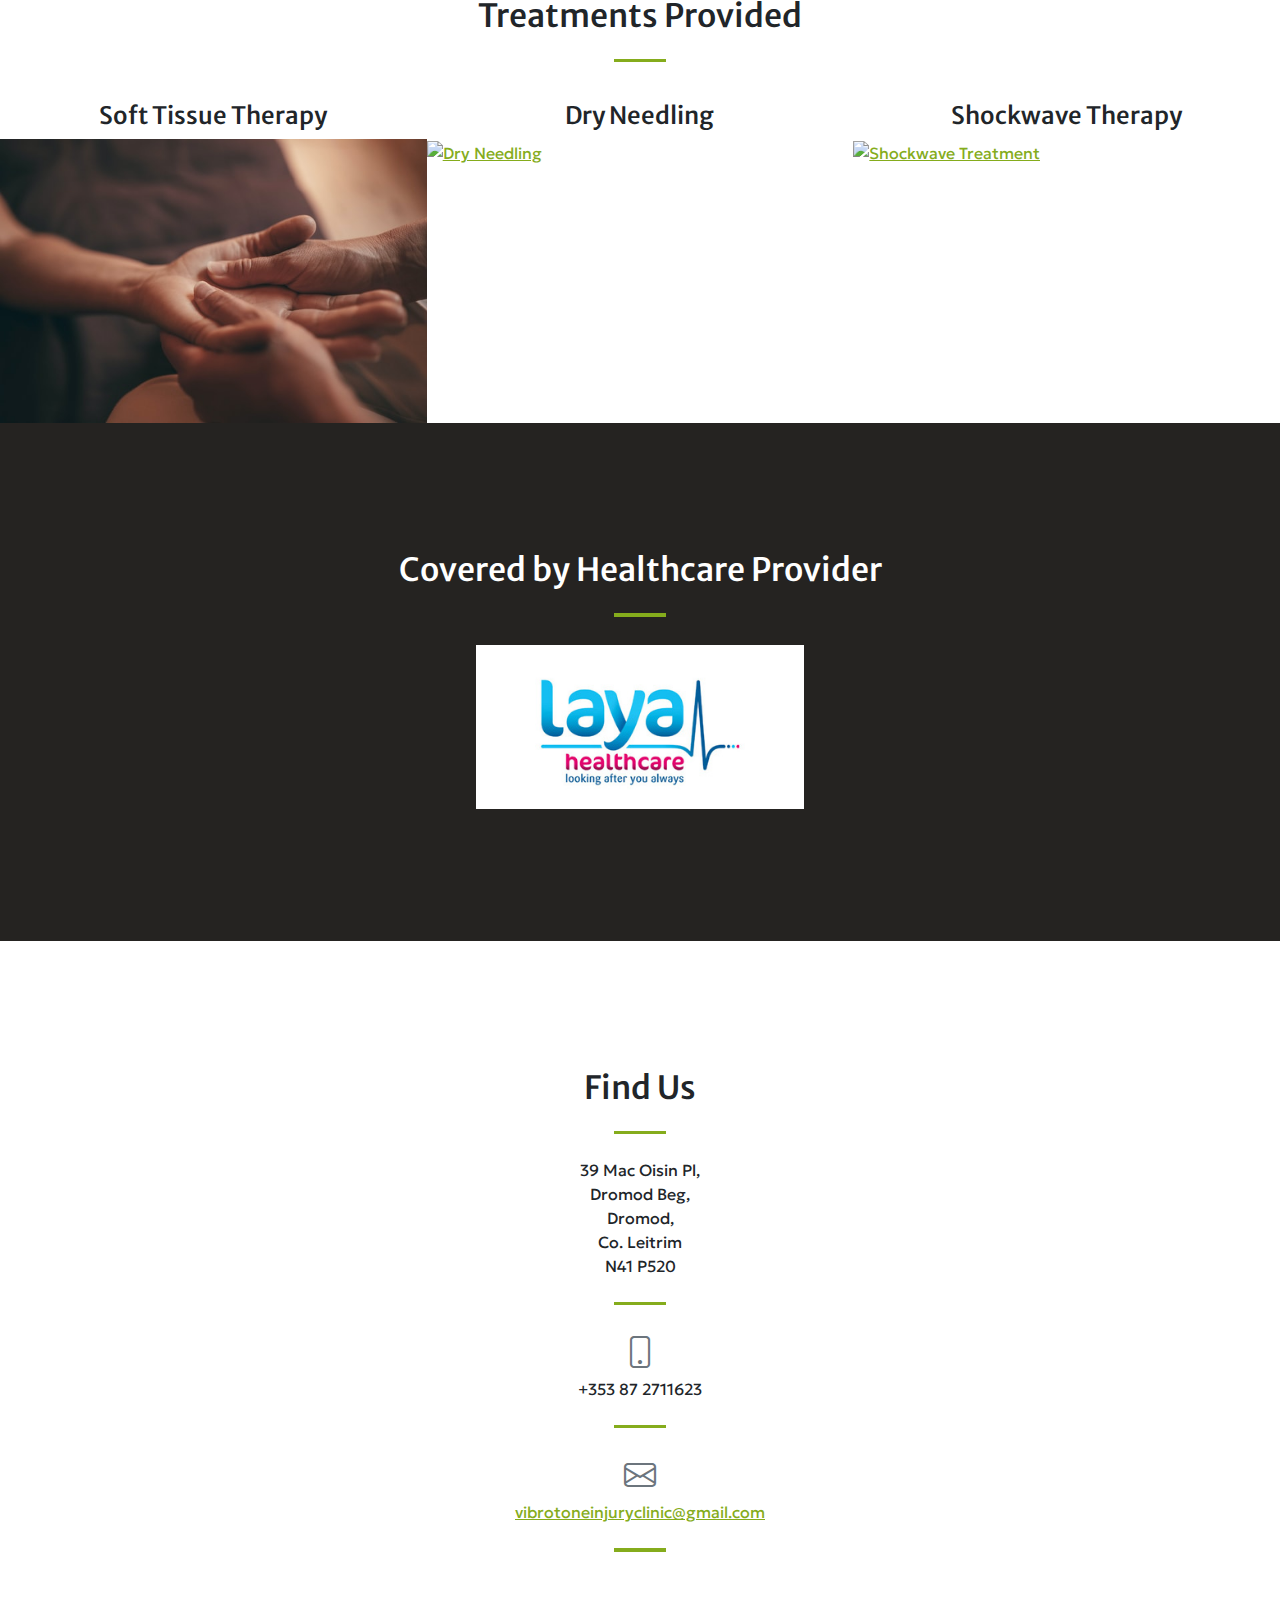
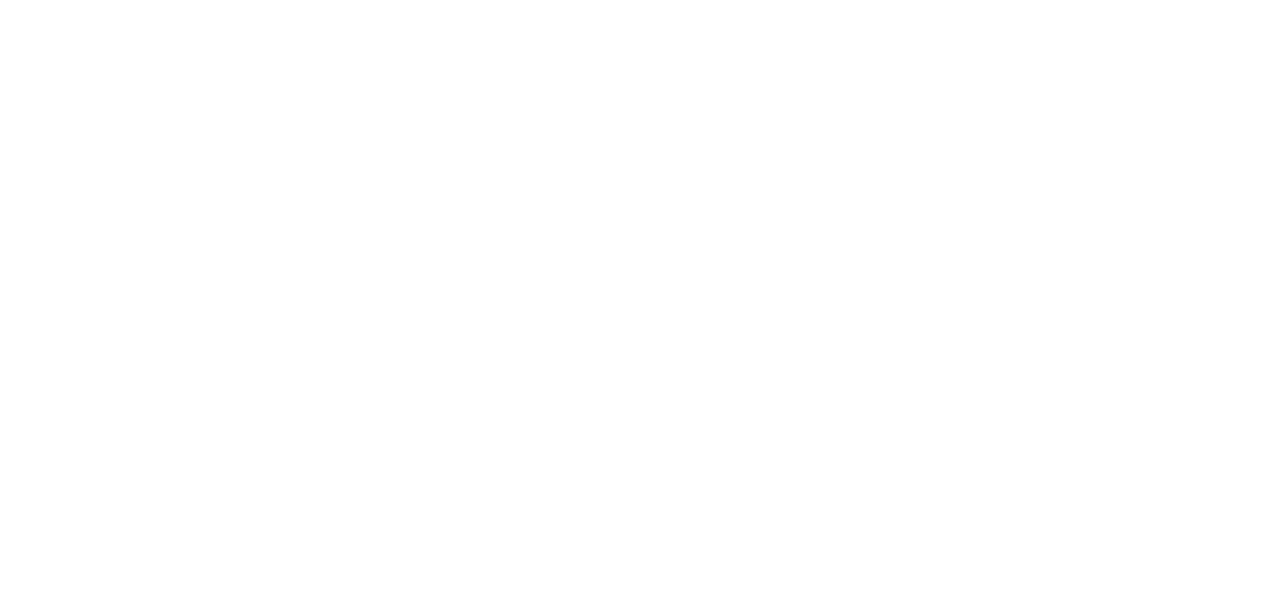
==== commit dd4c7451: "Updated Popup message" ====
--- a/index.html
+++ b/index.html
@@ -64,8 +64,8 @@
         <header class="masthead">
             <div class="overlay" id="overlay"></div>
         <div class="popup" id="popup">
-            <p>Important notice: Due to rising costs, we have had to make the difficult decision to adjust our pricing. From the 1st April 2025 the price for treatment 
-                will be increasing to €60. Thank you for your understanding.</p>
+            <p>Important notice: Due to rising costs, we have had to make the difficult decision to adjust our pricing. From the 1st Jan 2025 the price for treatment 
+                has been increased to €55 (incl VAT). Card Payment Facility is available onsite. Thank you for your understanding.</p>
             <button class="btn btn-dark btn-sm" onclick="closePopup()">OK</button>
         </div>
             <div class="container px-4 px-lg-5 h-100">
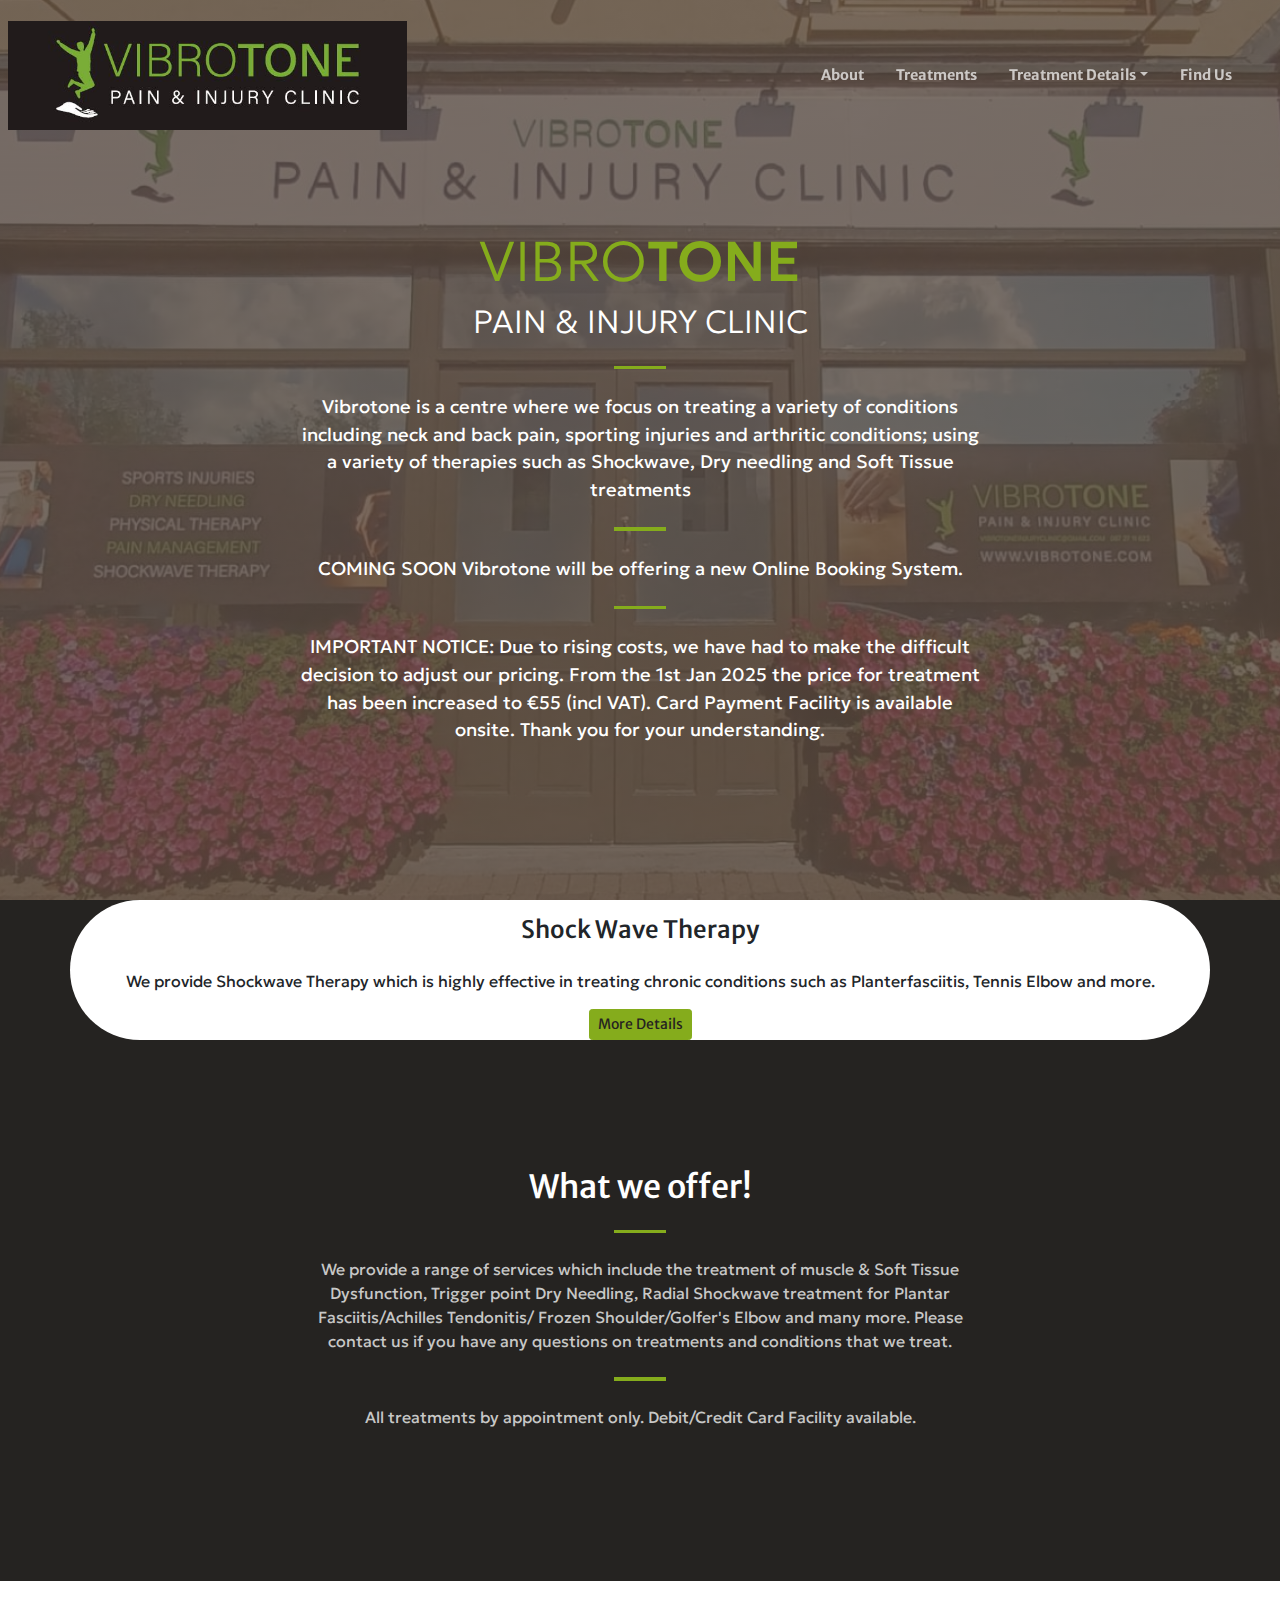
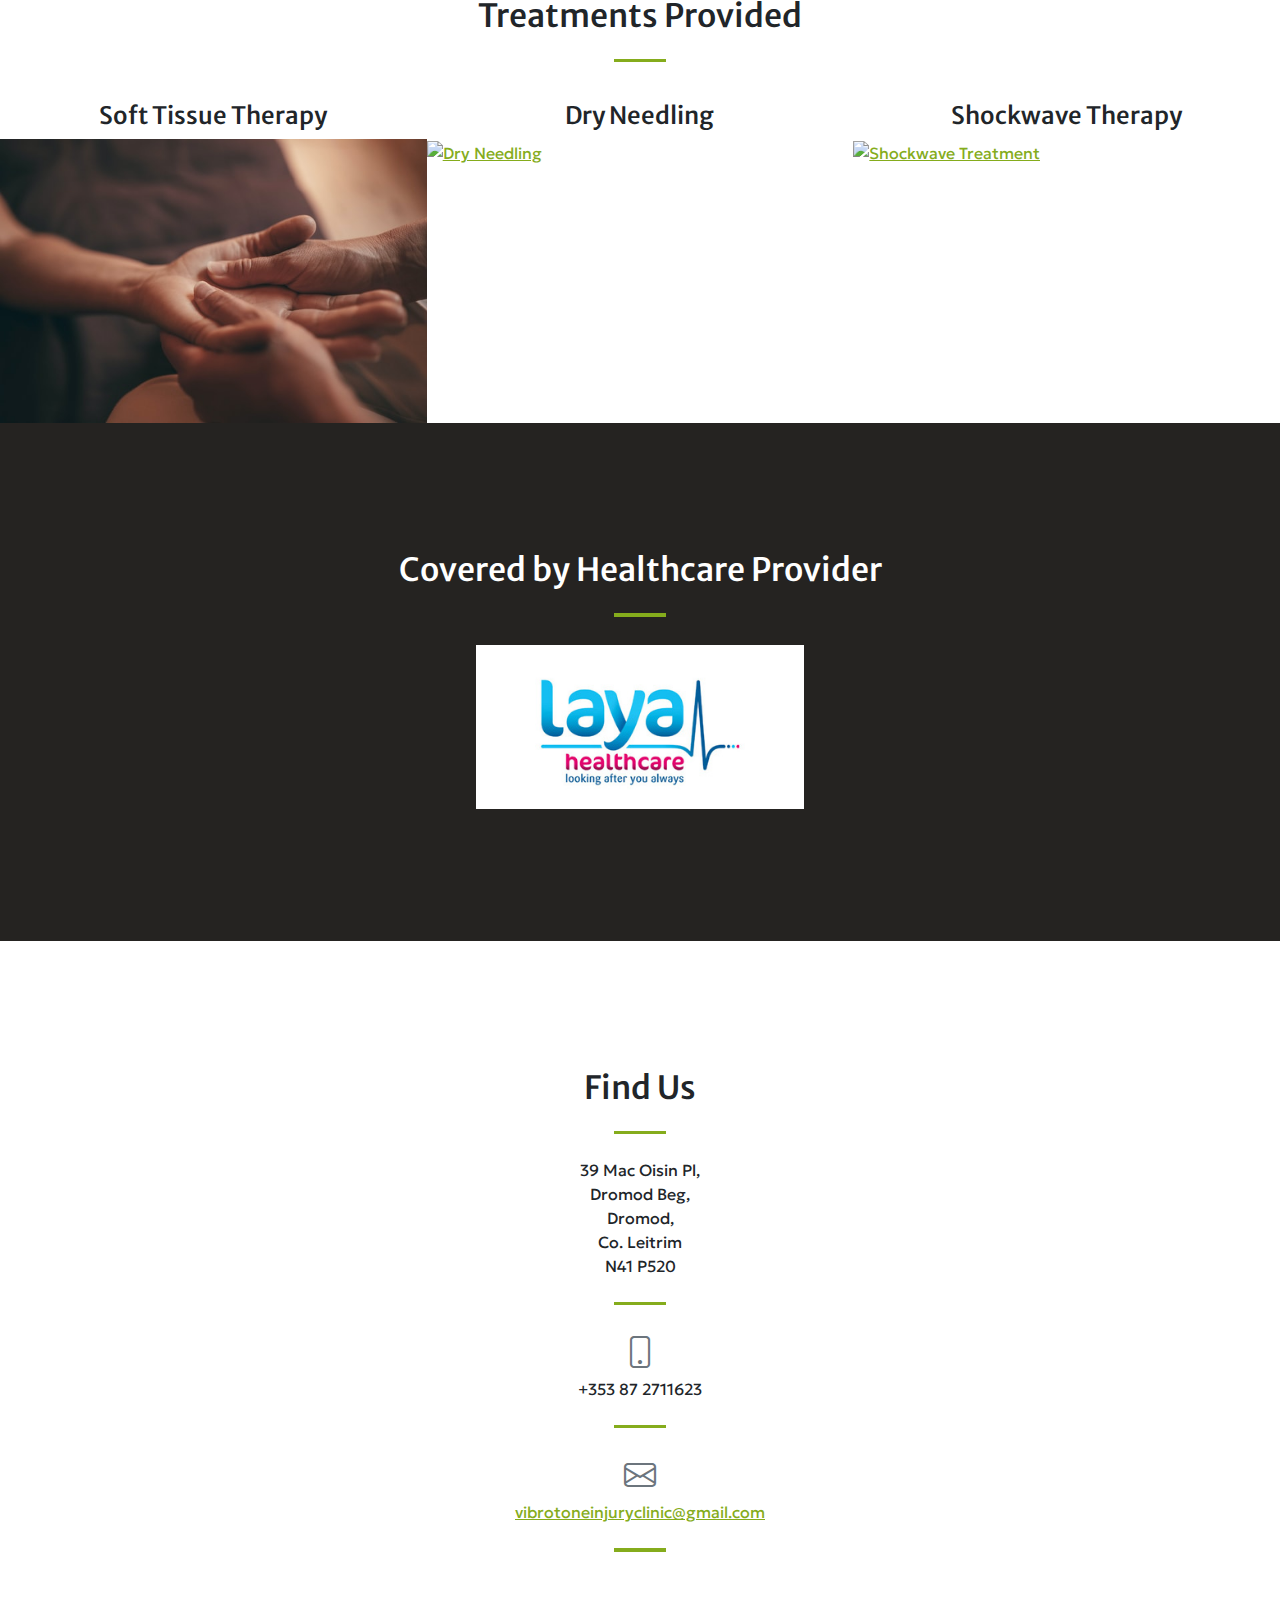
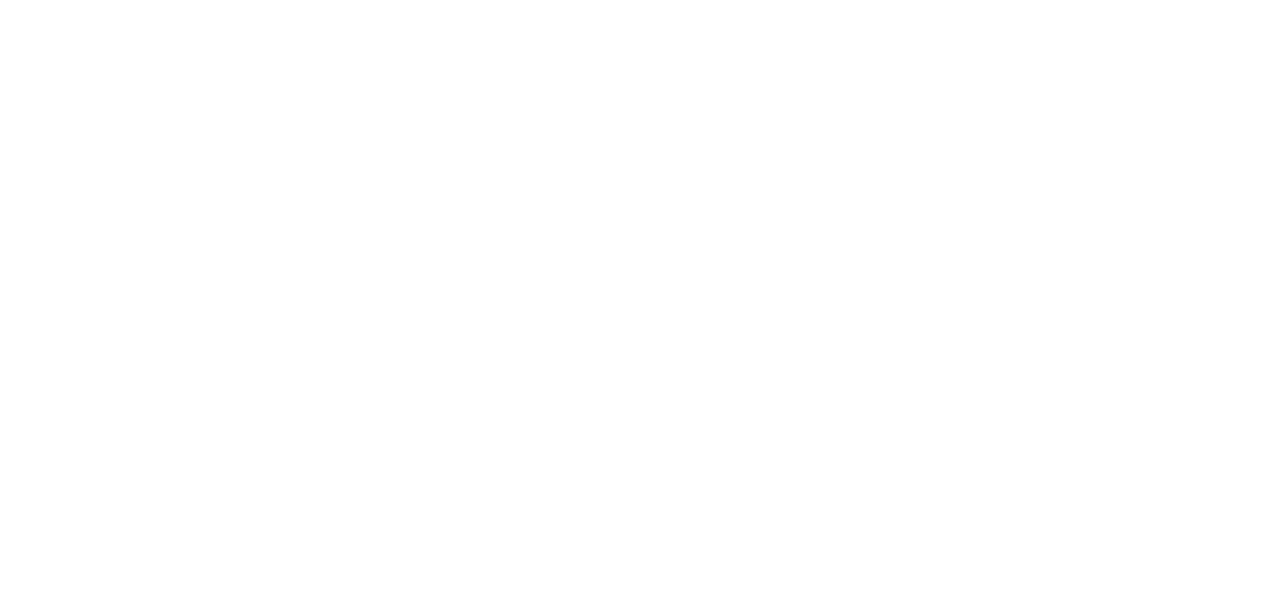
==== commit a968fb16: "Updated main page with price increase and onlin booking coming soon" ====
--- a/index.html
+++ b/index.html
@@ -54,20 +54,13 @@
                               </ul>
                           </li>
                         <li class="nav-item"><a class="nav-link" href="#contact">Find Us</a></li>
-                        <li class="nav-item"><a class="nav-link" href="booking.html">Bookings</a></li>
                     </ul>
                 </div>
             </div>
         </nav>
-        
+
         <!-- Masthead-->
         <header class="masthead">
-            <div class="overlay" id="overlay"></div>
-        <div class="popup" id="popup">
-            <p>Important notice: Due to rising costs, we have had to make the difficult decision to adjust our pricing. From the 1st Jan 2025 the price for treatment 
-                has been increased to €55 (incl VAT). Card Payment Facility is available onsite. Thank you for your understanding.</p>
-            <button class="btn btn-dark btn-sm" onclick="closePopup()">OK</button>
-        </div>
             <div class="container px-4 px-lg-5 h-100">
                 <div class="row gx-4 gx-lg-5 h-100 align-items-center justify-content-center text-center">
                     <div class="col-lg-8 align-self-end">
@@ -79,9 +72,13 @@
                              using a variety of therapies such as Shockwave, Dry needling and Soft Tissue treatments</p>
                       <!--  <a class="btn btn-primary btn-xl" href="#about">Find Out More</a> -->
                       <hr class="divider" />
-                      <p class="text-white font-weight-bold">Vibrotone now offers a new Online Booking System, allowing you to schedule your appointments at your convenience. </p>
+                      <p class="text-white font-weight-bold">COMING SOON Vibrotone will be offering a new Online Booking System.</p>
                       <p>   </p>
-                      <p><a class="btn btn-dark btn-sm" href="booking.html">Book Now</a></p>
+                      <hr class="divider" />
+                      <p class="text-white font-weight-bold">IMPORTANT NOTICE: Due to rising costs, we have had to make the difficult decision to adjust our pricing. From the 1st Jan 2025 the price for treatment 
+                        has been increased to €55 (incl VAT). Card Payment Facility is available onsite. Thank you for your understanding.</p>
+                      <p>   </p>
+                      <!-- <p><a class="btn btn-dark btn-sm" href="booking.html">Book Now</a></p> -->
                       
                     </div>
                 </div>
@@ -264,21 +261,10 @@
         <script src="https://cdnjs.cloudflare.com/ajax/libs/SimpleLightbox/2.1.0/simpleLightbox.min.js"></script>
         <!-- Core theme JS-->
         <script src="js/scripts.js"></script>
-
-        <script>
-            window.onload = function() {
-                document.getElementById("popup").style.display = "block";
-                document.getElementById("overlay").style.display = "block";
-            };
-            function closePopup() {
-                document.getElementById("popup").style.display = "none";
-                document.getElementById("overlay").style.display = "none";
-            }
-        </script>
         <!-- * * * * * * * * * * * * * * * * * * * * * * * * * * * * * * * * * * * * * * * *-->
         <!-- * *                               SB Forms JS                               * *-->
         <!-- * * Activate your form at https://startbootstrap.com/solution/contact-forms * *-->
         <!-- * * * * * * * * * * * * * * * * * * * * * * * * * * * * * * * * * * * * * * * *-->
         <script src="https://cdn.startbootstrap.com/sb-forms-latest.js"></script>
     </body>
-</html>
+</html>